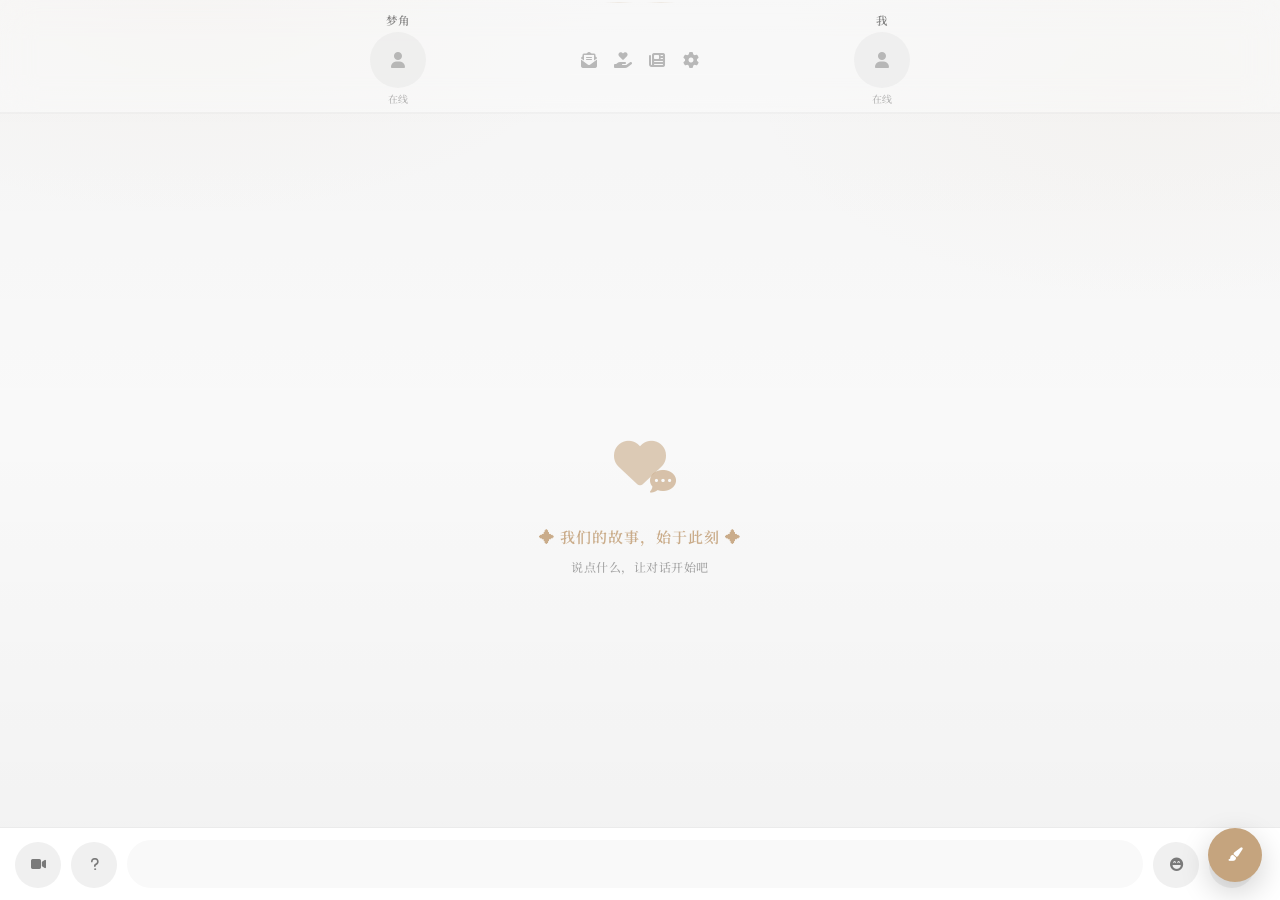
==== config.html @ 7a5b5377 "Update config.html" ====
<!DOCTYPE html>
<html lang="zh-CN" data-theme="light" data-color-theme="black-white">
<head>
    <meta charset="UTF-8">
    <meta name="robots" content="noindex, nofollow">
    <meta name="viewport" content="width=device-width, initial-scale=1.0, maximum-scale=1.0, user-scalable=no">
    <meta name="mobile-web-app-capable" content="yes">
    <meta name="apple-mobile-web-app-capable" content="yes">
    <meta name="apple-mobile-web-app-status-bar-style" content="black-translucent">
    <meta name="theme-color" content="#000000">

    <title>传讯</title>
    <link rel="preconnect" href="https://fonts.googleapis.com">
    <link rel="preconnect" href="https://fonts.gstatic.com" crossorigin>
    <link href="https://fonts.googleapis.com/css2?family=Noto+Serif+SC:wght@400;500;600&display=swap" rel="stylesheet">
    <link rel="stylesheet" href="https://cdnjs.cloudflare.com/ajax/libs/font-awesome/6.4.0/css/all.min.css">
    <link rel="icon" type="image/png" sizes="192x192" href="https://file.youtochat.com/images/20260216/1771224856844_qdqqd.jpeg">
    <link rel="apple-touch-icon" href="https://file.youtochat.com/images/20260216/1771224856844_qdqqd.jpeg">
    <meta name="apple-mobile-web-app-title" content="ʚ𝑳𝑶𝑽𝑬ɞ">

    <script src="https://cdnjs.cloudflare.com/ajax/libs/localforage/1.10.0/localforage.min.js"></script>
    <script src="https://cdnjs.cloudflare.com/ajax/libs/jszip/3.10.1/jszip.min.js"></script>

    <link rel="stylesheet" href="css/styles.css">
    <link rel="stylesheet" href="css/companion.css">

    <style id="css-live-preview-style"></style>
</head>
<body>
    <div id="splash-declaration">
    <div class="splash-bg-stars" id="splash-stars"></div>
    <div class="splash-glow-1"></div>
    <div class="splash-glow-2"></div>

    <div class="splash-inner">
        <div class="splash-badge">
            <i class="fas fa-feather-alt"></i>
            使用前声明
        </div>

        <div class="splash-dots" id="splash-dots"></div>

        <div class="splash-card">
            <div class="splash-card-top-line"></div>
            <div class="splash-card-body">
                <div class="splash-slides" id="splash-slides">

                    <div class="splash-slide active" data-index="0">
                        <div class="splash-slide-tag">关于字卡</div>
                        <div class="splash-slide-title">是否招鬼？</div>
                        <div class="splash-slide-body">
                            首先说明，初此接触时，都会觉得网站设置繁复，功能庞杂，可控制的地方极多——对初次接触的人来说，简直令人眼花缭乱。<br><br>
                            请想一想：<em>连你和梦角都需要花时间学习的东西，一个路过的鬼，会甘心耗费精力专程钻研，只为吓唬你一下吗？</em><br><br>
                            我始终相信，<strong>只有爱，才会驱动人去学习、去努力、去付诸实践。</strong>
                        </div>
                    </div>

                    <div class="splash-slide" data-index="1">
                        <div class="splash-slide-tag">关于谣言</div>
                        <div class="splash-slide-title">请有自知之明</div>
                        <div class="splash-slide-body">
                            我不混社区，但有些话我是知道的。有些谣我懒得一一辟除，借本网站博取流量与点赞的行为，我也当没看见。<br><br>
                            只是——<em>沉默不代表无所谓。</em>这些声音已经开始影响到我本人的生活。<br><br> 将链接不稳/回复看不懂等问题怪罪到网站上的做法不可取。<br><br>
                            <div class="splash-highlight-box">郑重声明：造谣是违法行为，污蔑与恶意中伤同样须承担法律责任。请每一位使用者，对自己的言行负责。</div>
                        </div>
                    </div>

                    <div class="splash-slide" data-index="2">
                        <div class="splash-slide-tag">关于盈利</div>
                        <div class="splash-slide-title">纯粹为爱发电</div>
                        <div class="splash-slide-body">
                            <strong>本网站不盈利。</strong>从未向任何人收取一分钱，也绝无日后"圈钱"的计划。<br><br>
                            这里承载的是真实的情感与创作热情，而非商业利益。<br><br>
                            伴随网站逐渐破圈，<em>造谣、污蔑、盈利质疑、冷嘲热讽</em>——这些或许都是无法完全回避的代价。<br><br>
                            我本无意计较，但请来访者保有基本的善意，不要让热爱变成消耗。
                        </div>
                    </div>

                    <div class="splash-slide" data-index="3">
                        <div class="splash-slide-tag">再次强调</div>
                        <div class="splash-slide-title">你对链接梦角的看法？</div>
                        <div class="splash-slide-body">
                            没有任何人强迫你使用本网站。<br><br>
                            <strong>如果你不信：</strong>字卡回复基于概率算法，属于科学范畴，与封建迷信无关。理性使用即可。<br><br>
                            <strong>如果你信：</strong>那么请同样相信——<em>你是绝对安全的。</em>这里没有任何东西能够伤害你。<br><br>
                            无论你持何种态度，我都欢迎你，也尊重你的选择。
                        </div>
                    </div>

                    <div class="splash-slide" data-index="4">
                        <div class="splash-slide-tag">关于视频通话</div>
                        <div class="splash-slide-title">纯粹的装饰</div>
                        <div class="splash-slide-body">
                            <strong>通话功能仅作为界面装饰存在，不具备任何实际通话或数据采集能力。</strong><br><br>
                            本网站不包含任何摄像头调用逻辑，亦不存在隐私窥探行为。摄像头调用需要专项技术与额外费用，本项目从未采用，也没有这方面的意图。<br><br>
                            近期流传的隐私传言，出发点或许是好意，但已造成不必要的焦虑。<em>在此郑重澄清：网站根本不具备视频传输功能。</em><br><br>
                            <div class="splash-highlight-box">关闭浏览器摄像头权限是完全正确的做法——我支持每一位用户保护自己的隐私权益。若误解持续扩散，将考虑移除该装饰功能。</div>
                        </div>
                    </div>

                    <div class="splash-slide" data-index="5">
                        <div class="splash-slide-tag">入场承诺</div>
                        <div class="splash-slide-title">请留下你的承诺</div>
                        <div class="splash-pledge-desc">在下方输入框中，<em style="color:rgba(var(--accent-color-rgb,197,164,126),0.8);font-style:normal;">逐字抄写</em>以下承诺，即可进入网站。</div>
                        <div class="splash-pledge-required" id="splash-pledge-text">我绝不盈利、造谣、污蔑或嘲讽，并对自己的使用行为负完全责任</div>
                        <input class="splash-pledge-input" id="splash-pledge-input" type="text" placeholder="请在此逐字输入上方承诺…" autocomplete="off" autocorrect="off" autocapitalize="off" spellcheck="false" />
                        <div class="splash-pledge-hint" id="splash-pledge-hint">请完整输入上方承诺后方可进入</div>
                    </div>

                </div>

                <div class="splash-divider"></div>
                <div class="splash-footer" style="padding:0;">
                    <button class="splash-btn splash-btn-ghost" id="splash-prev-btn" disabled>
                        <i class="fas fa-arrow-left"></i> 上一页
                    </button>
                    <span class="splash-page-num" id="splash-page-num">1 / 6</span>
                    <button class="splash-btn splash-btn-next" id="splash-next-btn">
                        下一页 <i class="fas fa-arrow-right"></i>
                    </button>
                    <button class="splash-btn splash-btn-enter" id="splash-enter-btn" style="display:none;">
                        进入 <i class="fas fa-heart"></i>
                    </button>
                </div>
            </div>
        </div>
    </div>
</div>

<div id="tour-overlay" class="tour-overlay">
    <div id="tour-highlight-box" class="tour-highlight-box"></div>
    <div id="tour-popover" class="tour-popover">
        <div class="tour-popover-header">
            <span id="tour-title" class="tour-title"></span>
            <span id="tour-step-counter" class="tour-step-counter"></span>
        </div>
        <div id="tour-content" class="tour-popover-content"></div>
        <div class="tour-popover-footer">
            <button id="tour-skip-btn" class="tour-btn tour-btn-skip">跳过</button>
            <div class="tour-navigation">
                <button id="tour-prev-btn" class="tour-btn"><i class="fas fa-arrow-left"></i> 上一步</button>
                <button id="tour-next-btn" class="tour-btn tour-btn-primary">下一步 <i class="fas fa-arrow-right"></i></button>
            </div>
        </div>
    </div>
</div>

    <div class="welcome-animation" id="welcome-animation">
        <div class="welcome-bg-gradient"></div>
        <div class="stars-container" id="stars-container"></div>
        <div class="welcome-particles" id="welcome-particles"></div>
        <div id="welcome-meteors" style="position:absolute;inset:0;pointer-events:none;overflow:hidden;"></div>
        <div class="welcome-content-wrapper">
            <div class="logo-tech-container">
                <div class="logo-circle-outer"></div>
                <div class="logo-circle-inner"></div>
                <div class="logo-icon-main">
                    <i class="fas fa-satellite-dish"></i>
                </div>
                <div class="orbit-dot"></div>
                <div class="orbit-dot-2"></div>
                <div class="orbit-dot-3"></div>
            </div>

            <div class="text-tech-container">
                <div class="welcome-title-glitch" id="welcome-title-glitch" data-text="传讯">
                    加载失败
                </div>
                <div class="welcome-subtitle-scramble" id="welcome-subtitle-scramble">
                    请重试／更换平台/更换网络
                </div>
            </div>

            <div class="loader-tech">
                <div class="loader-tech-bar" id="loader-tech-bar"></div>
            </div>
            <div id="loader-status-text" style="font-size:10px;opacity:0.5;letter-spacing:1px;color:var(--welcome-text-sub);margin-top:4px;font-family:monospace;"></div>
        </div>
    </div>
    <button id="immersive-exit-btn" onclick="toggleImmersiveMode(false)" title="退出沉浸模式">
<i class="fas fa-expand"></i>
</button>
    <div class="header">
        <div class="header-motto"></div>
        <div class="header-inner">
         <div class="user-info">
                <div id="partner-name" class="username">
                    梦角
                </div>
                <div id="partner-avatar-container" class="avatar-container">
                    <div class="avatar" id="partner-avatar">
                        <i class="fas fa-user"></i>
                    </div>
                </div>
                <div class="status" id="partner-status">
                    <span>在线</span>
                </div>
            </div>
            <div class="header-actions">
                <button id="session-manager-btn" class="action-btn" title="会话管理"><i class="fas fa-comments"></i></button>
                <button id="group-chat-btn" class="action-btn" title="群聊设置"><i class="fas fa-users"></i></button>
                <button id="envelope-header-btn" class="action-btn" title="信箱"><i class="fas fa-envelope-open-text"></i></button>
                <button id="companion-btn" class="action-btn" title="陪伴"><i class="fas fa-hand-holding-heart"></i></button>
                <button id="daily-greeting-btn" class="action-btn" title="今日公告" onclick="reopenDailyGreeting()"><i class="fas fa-newspaper"></i></button>
                <button id="settings-btn" class="action-btn" title="设置"><i class="fas fa-cog"></i></button>
            </div>
             <div class="user-info">
                <div class="username" id="my-name">
                    我
                </div>
               
                <div id="my-avatar-container" class="avatar-container">
                    <div class="avatar" id="my-avatar">
                        <i class="fas fa-user"></i>
                    </div>
                </div>
               
                <div class="status" id="my-status-container">
                    <span id="my-status-text">在线</span>
                </div>
            </div>
        </div>
    </div>

    <div class="main-chat-area">

        <div class="history-loader" id="history-loader">
            <div class="history-spinner"></div>
        </div>

        <div class="chat-container" id="chat-container">
    </div>
    <div class="empty-state" id="empty-state" style="display:none;position:absolute;left:50%;top:50%;transform:translate(-50%,-50%);flex-direction:column;align-items:center;justify-content:center;text-align:center;padding:20px;width:100%;pointer-events:none;z-index:1;">
            <div style="position:relative;margin-bottom:20px;">
                <i class="fas fa-heart" style="font-size:52px;opacity:0.55;color:var(--accent-color);"></i>
                <i class="fas fa-comment-dots" style="position:absolute;bottom:-6px;right:-10px;font-size:26px;opacity:0.65;color:var(--accent-color);"></i>
            </div>
            <p style="font-size:15px;font-weight:600;color:var(--accent-color);opacity:0.9;letter-spacing:1px;">✦ 我们的故事，始于此刻 ✦</p>
            <p style="font-size:12px;margin-top:8px;opacity:0.65;letter-spacing:0.5px;color:var(--text-secondary);">说点什么，让对话开始吧</p>
    </div>
    <div id="typing-indicator-wrapper">
        <div class="typing-indicator" id="typing-indicator">
            <div class="typing-indicator-avatar" id="typing-indicator-avatar">
                <i class="fas fa-user"></i>
            </div>
            <span class="typing-indicator-label" id="typing-indicator-label"></span>
            <div class="typing-dots">
                <div class="typing-dot"></div>
                <div class="typing-dot"></div>
                <div class="typing-dot"></div>
            </div>
        </div>
    </div>

    <div id="ti-settings-modal">
        <div id="ti-settings-panel">
            <div class="ti-settings-header">
                <div class="ti-settings-icon">💬</div>
                <div>
                    <div class="ti-settings-title">正在输入</div>
                </div>
                <button class="ti-settings-close" id="ti-settings-close-btn">×</button>
            </div>
            <div class="ti-settings-body">
                <div class="ti-settings-row">
                    <div class="ti-settings-row-label">
                        <div class="ti-settings-row-icon">❤︎</div>
                        <div>
                            <div class="ti-settings-row-text">显示头像</div>
                            <div class="ti-settings-row-sub">在指示器左侧显示对方头像</div>
                        </div>
                    </div>
                    <div class="setting-pill-row" id="ti-avatar-toggle" style="pointer-events:auto;cursor:pointer;background:var(--primary-bg);border-radius:14px;padding:10px 14px;border:1px solid var(--border-color);">
                        <div class="setting-pill-switch" id="ti-avatar-pill"><div class="setting-pill-knob"></div></div>
                    </div>
                </div>

                <div class="ti-text-edit-row">
                    <div class="ti-text-edit-label">
                        <i class="fas fa-pen" style="font-size:11px;color:var(--accent-color);"></i>
                        <span>自定义文案</span>
                        <button class="ti-text-reset-btn" id="ti-text-reset-btn">恢复默认</button>
                    </div>
                    <div class="ti-text-input-wrap">
                        <input class="ti-text-input" id="ti-text-input" type="text" maxlength="20" placeholder="例：正在输入…">
                        <button class="ti-text-save-btn" id="ti-text-save-btn">保存</button>
                    </div>
                </div>

                <div>
                    <div class="ti-text-edit-label" style="margin-bottom:8px;">
                        <i class="fas fa-eye" style="font-size:11px;color:var(--accent-color);"></i>
                        <span>预览效果</span>
                    </div>
                    <div class="ti-preview-box">
                        <div id="ti-preview-avatar" style="width:30px;height:30px;border-radius:50%;background:rgba(var(--accent-color-rgb),0.15);border:2px solid rgba(var(--accent-color-rgb),0.25);display:flex;align-items:center;justify-content:center;flex-shrink:0;overflow:hidden;">
                            <i class="fas fa-user" style="font-size:12px;color:var(--accent-color);"></i>
                        </div>
                        <span id="ti-preview-text" style="font-size:11.5px;font-weight:600;color:var(--accent-color);opacity:0.88;letter-spacing:0.4px;"></span>
                        <div class="ti-preview-dots">
                            <div class="ti-preview-dot"></div>
                            <div class="ti-preview-dot"></div>
                            <div class="ti-preview-dot"></div>
                        </div>
                    </div>
                </div>
            </div>
        </div>
    </div>
    <div class="input-area-wrapper">
        <div class="batch-preview" id="batch-preview"></div>
        <div id="reply-preview-container"></div>
        <div id="collapsed-extras-panel" style="display:none;">
            <div class="collapsed-extras-inner" style="padding:12px; background:var(--secondary-bg); border-top:1px solid var(--border-color);">
                <div style="display:grid; grid-template-columns: repeat(2, 1fr); gap:12px;">
                    <button class="collapsed-extra-btn" id="attachment-btn-extra" title="发送图片" onclick="document.getElementById('image-input').click()">
                        <i class="fas fa-image"></i>
                    </button>
                    <button class="collapsed-extra-btn" id="combo-btn-extra" title="表情拍一拍">
                        <i class="fas fa-laugh-beam"></i>
                    </button>
                    <button class="collapsed-extra-btn" id="batch-btn-extra" title="批量发送">
                        <i class="fas fa-layer-group"></i>
                    </button>
                    <button class="collapsed-extra-btn" title="字卡回复" onclick="(function(){document.getElementById('collapsed-extras-panel').style.display='none';document.getElementById('collapse-expand-btn').classList.remove('open');showModal(document.getElementById('custom-replies-modal'));})();">
                        <i class="fas fa-comment-dots"></i>
                    </button>
                    <button class="collapsed-extra-btn" title="塔罗占卜" onclick="(function(){document.getElementById('collapsed-extras-panel').style.display='none';document.getElementById('collapse-expand-btn').classList.remove('open');generateFortune();})();">
                        <i class="fas fa-star-and-crescent"></i>
                    </button>
                    <button class="collapsed-extra-btn" id="collapsed-call-btn" title="视频通话" onclick="(function(){document.getElementById('collapsed-extras-panel').style.display='none';document.getElementById('collapse-expand-btn').classList.remove('open');if(window.callFeature&&typeof window.callFeature.startCall==='function')window.callFeature.startCall(false);})();">
                        <i class="fas fa-video"></i>
                    </button>
                    <button class="collapsed-extra-btn" title="退出收纳" onclick="window.exitCollapseMode && window.exitCollapseMode()" style="color:#ff5050; background:rgba(255,80,80,0.1);">
                        <i class="fas fa-times"></i>
                    </button>
                </div>
            </div>
        </div>
        <div class="input-area">
    <button id="collapse-expand-btn" title="展开更多" style="display:none;width:36px;height:36px;border:none;border-radius:50%;cursor:pointer;background:rgba(var(--accent-color-rgb),0.12);color:var(--accent-color);font-size:14px;transition:all 0.25s;flex-shrink:0;align-items:center;justify-content:center;" onclick="window.toggleCollapsedExtras && window.toggleCollapsedExtras()"><i class="fas fa-chevron-up"></i></button>
    <!-- 视频通话按钮（替代原麦克风位置）-->
    <button class="videocall-btn input-btn" id="videocall-btn" title="视频通话"><i class="fas fa-video"></i></button>
    <button class="attachment-btn input-btn collapse-hideable" id="attachment-btn" title="发送图片"><i class="fas fa-image"></i></button>
    <button class="decision-btn input-btn collapse-hideable" id="decision-btn" title="回答问题"><i class="fas fa-question"></i></button>
    <button class="combo-btn input-btn collapse-hideable" id="combo-btn" title="表情 & 拍一拍">
        <i class="fas fa-laugh-beam"></i>
    </button>

    <textarea class="message-input" id="message-input" placeholder="" rows="1"></textarea>
    
    <div class="input-buttons">
    <button class="continue-btn input-btn" id="continue-btn" title="让对方继续说"><i class="fas fa-ellipsis-h"></i></button>
        <button class="batch-btn input-btn collapse-hideable" id="batch-btn" title="批量发送模式"><i class="fas fa-layer-group"></i></button>
        <button class="send-btn input-btn" id="send-btn" title="发送消息"><i class="fas fa-paper-plane"></i></button>
        
        <div class="sticker-picker-popover" id="user-sticker-picker">
            <div class="combo-tabs-header">
                <button class="combo-tab-btn active" data-tab="my-sticker"><i class="fas fa-user" style="font-size:10px;"></i> 我</button>
                <button class="combo-tab-btn" data-tab="partner-sticker"><i class="fas fa-heart" style="font-size:10px;"></i> 对方</button>
                <button class="combo-tab-btn" data-tab="poke">拍一拍</button>
                <div style="margin-left:auto;display:flex;align-items:center;gap:4px;">
                    <button id="sticker-add-btn" onclick="document.getElementById('my-sticker-quick-upload').click()" title="添加我的表情" style="background:var(--accent-color);border:none;cursor:pointer;padding:4px 10px;color:#fff;font-size:12px;font-weight:700;display:flex;align-items:center;gap:4px;border-radius:8px;transition:all 0.2s;box-shadow:0 2px 8px rgba(var(--accent-color-rgb),0.35);" onmouseover="this.style.opacity='0.85';this.style.transform='scale(1.05)'" onmouseout="this.style.opacity='1';this.style.transform='scale(1)'"><i class="fas fa-plus"></i> 添加</button>
                    <button onclick="window.openMyStickerSettings()" title="管理表情库" style="background:none;border:none;cursor:pointer;padding:4px 8px;color:var(--text-secondary);font-size:12px;display:flex;align-items:center;gap:3px;border-radius:6px;transition:all 0.2s;" onmouseover="this.style.background='rgba(var(--accent-color-rgb),0.12)';this.style.color='var(--accent-color)'" onmouseout="this.style.background='none';this.style.color='var(--text-secondary)'"><i class="fas fa-cog"></i></button>
                </div>
            </div>
            <div class="combo-content-area" id="combo-content-area">
            </div>
        </div>
    </div>
    <input type="file" id="image-input" class="file-input" accept="image/*">
    <input type="file" id="my-sticker-quick-upload" class="file-input" accept="image/*" multiple>
</div>
    </div>


    <div class="modal" id="edit-modal" style="z-index:3000;">
        <div class="modal-content">
            <div class="modal-title">
                <i class="fas fa-user-edit"></i><span id="edit-modal-title">修改昵称</span>
            </div>
            <input type="text" class="modal-input" id="name-input" placeholder="输入新昵称"><div class="modal-buttons">
                <button class="modal-btn modal-btn-secondary" id="cancel-edit">取消</button><button class="modal-btn modal-btn-primary" id="save-name" disabled>保存</button>
            </div>
        </div>
    </div>

    <div class="modal" id="avatar-modal">
        <div class="modal-content">
            <div class="modal-title">
                <i class="fas fa-portrait"></i><span id="avatar-modal-title">上传头像</span>
            </div>
            <input type="file" class="modal-input" id="avatar-input" accept="image/*"><div class="modal-buttons">
                <button class="modal-btn modal-btn-secondary" id="cancel-avatar">取消</button><button class="modal-btn modal-btn-primary" id="save-avatar">保存</button>
            </div>
        </div>
    </div>

    <div class="modal" id="note-modal">
        <div class="modal-content">
            <div class="modal-title">
                <i class="fas fa-sticky-note"></i><span>编辑注释</span>
            </div>
            <textarea class="modal-textarea" id="note-input" placeholder="为这条消息添加注释..."></textarea><div class="modal-buttons">
                <button class="modal-btn modal-btn-secondary" id="cancel-note">取消</button><button class="modal-btn modal-btn-primary" id="save-note">保存</button>
            </div>
        </div>
    </div>

    <div class="modal" id="poke-modal">
        <div class="modal-content">
            <div class="modal-title">
                <i class="fas fa-hand-sparkles"></i><span>拍一拍</span>
            </div>
            <input type="text" class="modal-input" id="poke-input" placeholder="例如：拍了拍（只填动作部分）"><div class="modal-buttons">
                <div style="width:100%;display:flex;align-items:center;gap:8px;margin:6px 0 0;">
                    <input type="checkbox" id="poke-save-to-library" style="width:16px;height:16px;cursor:pointer;accent-color:var(--accent-color);">
                    <label for="poke-save-to-library" style="font-size:12px;color:var(--text-secondary);cursor:pointer;">保存到拍一拍库</label>
                </div>
                <button class="modal-btn modal-btn-secondary" id="cancel-poke">取消</button><button class="modal-btn modal-btn-primary" id="send-poke">发送</button>
            </div>
        </div>
    </div>
<div class="modal" id="envelope-modal">
    <div class="modal-content" style="max-height:92vh; padding:0; overflow:hidden; background:transparent;">
    <div class="env-wrapper">
        <div class="env-header-flap">
            <svg class="env-header-icon" width="40" height="30" viewBox="0 0 40 30" fill="none">
                <rect x="1" y="7" width="38" height="22" rx="3" fill="rgba(255,255,255,0.18)" stroke="rgba(255,255,255,0.6)" stroke-width="1.5"/>
                <path d="M1 9 L20 20 L39 9" stroke="rgba(255,255,255,0.5)" stroke-width="1.2" fill="none"/>
                <path d="M1 29 L14 18" stroke="rgba(255,255,255,0.35)" stroke-width="1"/>
                <path d="M39 29 L26 18" stroke="rgba(255,255,255,0.35)" stroke-width="1"/>
            </svg>
            <div class="env-header-title">信 箱</div>
            <div class="env-header-subtitle">Letters · Correspondence</div>
        </div>

        <div class="env-body">
            <div class="env-tab-bar">
                <button class="env-tab-btn active" id="env-tab-outbox" onclick="switchEnvTab('outbox')">
                    <svg width="12" height="12" viewBox="0 0 24 24" fill="none" stroke="currentColor" stroke-width="2" style="vertical-align:-1px;margin-right:4px;"><path d="M22 2L11 13"/><path d="M22 2L15 22 11 13 2 9l20-7z"/></svg>寄出的信
                    <span id="env-outbox-badge" class="env-badge" style="display:none;"></span>
                </button>
                <button class="env-tab-btn" id="env-tab-inbox" onclick="switchEnvTab('inbox')">
                    <svg width="12" height="12" viewBox="0 0 24 24" fill="none" stroke="currentColor" stroke-width="2" style="vertical-align:-1px;margin-right:4px;"><path d="M22 13V19a2 2 0 01-2 2H4a2 2 0 01-2-2v-6"/><polyline points="15 3 21 3 21 9"/><line x1="21" y1="3" x2="10" y2="14"/></svg>收到的信
                    <span id="env-inbox-badge" class="env-badge" style="display:none;"></span>
                </button>
            </div>

            <div id="env-outbox-section">
                <div id="env-outbox-list"></div>
            </div>

            <div id="env-inbox-section" style="display:none;">
                <div id="env-inbox-list"></div>
            </div>

            <div id="env-compose-form" style="display:none;">
                <div class="env-compose-paper">
                    <div class="env-compose-heading">
                        <svg width="13" height="13" viewBox="0 0 24 24" fill="none" stroke="currentColor" stroke-width="2"><path d="M12 20h9"/><path d="M16.5 3.5a2.121 2.121 0 013 3L7 19l-4 1 1-4L16.5 3.5z"/></svg>
                        <span id="env-compose-title">写一封信</span>
                    </div>
                    <textarea id="envelope-input" placeholder="亲爱的，&#10;&#10;今天想跟你说..."></textarea>
                </div>
                <div style="display:flex; align-items:center; gap:8px; margin:4px 0 6px; font-size:12px; padding: 0 2px;">
                    <input type="checkbox" id="env-send-to-chat" style="width:15px;height:15px; cursor:pointer; accent-color:var(--accent-color);">
                    <label for="env-send-to-chat" style="cursor:pointer; color:var(--text-secondary);">同时发送到聊天记录</label>
                </div>
                <div class="env-send-info">
                    <span id="env-reply-time-info">传递你的心意吧</span>
                </div>
                <div style="display:flex;gap:8px;">
                    <button class="modal-btn modal-btn-secondary" id="cancel-compose" onclick="cancelEnvelopeCompose()" style="flex:1;">取消</button>
                    <button class="modal-btn modal-btn-primary" id="send-envelope" style="flex:2;">
                        <svg width="14" height="14" viewBox="0 0 24 24" fill="none" stroke="currentColor" stroke-width="2" style="vertical-align:-2px;margin-right:6px;"><path d="M22 2L11 13"/><path d="M22 2L15 22 11 13 2 9l20-7z"/></svg>封 · 寄出
                    </button>
                </div>
            </div>
        </div>

        <div class="env-send-area" id="env-main-close-btn">
            <button class="env-write-btn" id="new-envelope-btn" onclick="openNewEnvelopeForm()">
                <svg width="16" height="16" viewBox="0 0 24 24" fill="none" stroke="currentColor" stroke-width="2.2"><path d="M12 20h9"/><path d="M16.5 3.5a2.121 2.121 0 013 3L7 19l-4 1 1-4L16.5 3.5z"/></svg>
                提笔写信
            </button>
            <button class="env-close-btn" id="cancel-envelope">关闭</button>
        </div>
    </div>
    </div>
</div>

<div class="modal" id="envelope-view-modal" style="z-index:2100;">
    <div class="modal-content" style="overflow:hidden;padding:0;background:transparent;max-height:92vh;display:flex;flex-direction:column;">
    <div style="background:var(--secondary-bg);border-radius:20px;overflow:hidden;display:flex;flex-direction:column;max-height:92vh;">
        <div style="background:var(--accent-color);padding:0;position:relative;overflow:hidden;flex-shrink:0;">
            <div style="position:absolute;top:0;left:0;right:0;bottom:0;background:repeating-linear-gradient(45deg,rgba(255,255,255,0.04) 0px,rgba(255,255,255,0.04) 2px,transparent 2px,transparent 12px);pointer-events:none;"></div>
            <div style="position:relative;padding:14px 20px 12px;display:flex;align-items:center;justify-content:space-between;">
                <div style="display:flex;align-items:center;gap:10px;color:white;">
                    <svg width="18" height="18" viewBox="0 0 24 24" fill="none" stroke="currentColor" stroke-width="2"><rect x="2" y="4" width="20" height="16" rx="2"/><path d="M22 7l-10 7L2 7"/></svg>
                    <span id="env-view-title" style="font-size:14px;font-weight:700;letter-spacing:2px;">信件内容</span>
                </div>
                <div style="border:2px solid rgba(255,255,255,0.5);border-radius:50%;width:48px;height:48px;display:flex;flex-direction:column;align-items:center;justify-content:center;opacity:0.7;">
                    <span id="env-view-stamp-label" style="font-size:7px;color:white;letter-spacing:0.5px;">已送达</span>
                    <span id="env-view-stamp-date" style="font-size:8px;color:white;font-weight:600;"></span>
                    <span id="env-view-stamp-sub" style="font-size:6px;color:white;opacity:0.8;">DELIVERED</span>
                </div>
            </div>
        </div>

        <div style="padding:0;overflow-y:auto;flex:1;min-height:0;">
            <div id="env-view-content" style="display:none;">
                <div id="env-view-original-ctx" style="display:none;margin:14px 16px 0;background:rgba(var(--accent-color-rgb),0.06);border:1px solid rgba(var(--accent-color-rgb),0.18);border-radius:10px;padding:10px 14px;border-left:3px solid rgba(var(--accent-color-rgb),0.5);">
                    <div style="font-size:10px;color:var(--accent-color);letter-spacing:1px;text-transform:uppercase;margin-bottom:6px;opacity:0.8;display:flex;align-items:center;gap:5px;"><svg width="10" height="10" viewBox="0 0 24 24" fill="none" stroke="currentColor" stroke-width="2"><path d="M22 2L11 13"/><path d="M22 2L15 22 11 13 2 9l20-7z"/></svg>你的原信</div>
                    <div id="env-view-original-text" style="font-size:12.5px;color:var(--text-secondary);line-height:1.7;font-style:italic;white-space:pre-wrap;word-break:break-word;max-height:80px;overflow:hidden;position:relative;"></div>
                    <div id="env-view-original-expand" style="font-size:11px;color:var(--accent-color);margin-top:5px;cursor:pointer;display:none;" onclick="(function(){var t=document.getElementById('env-view-original-text');t.style.maxHeight=t.style.maxHeight==='none'?'80px':'none';document.getElementById('env-view-original-expand').textContent=t.style.maxHeight==='none'?'收起':'展开查看全文';})()">展开查看全文</div>
                </div>
                <div style="background:var(--primary-bg);margin:14px 16px 16px;border-radius:12px;border:1px solid var(--border-color);overflow:hidden;box-shadow:0 2px 12px rgba(0,0,0,0.06);">
                    <div style="height:6px;background:linear-gradient(90deg,var(--accent-color),rgba(var(--accent-color-rgb),0.4),var(--accent-color));"></div>
                    <div style="padding:20px 20px 16px;position:relative;">
                        <div style="position:absolute;left:52px;top:0;bottom:0;width:1px;background:rgba(220,80,80,0.15);pointer-events:none;"></div>
                        <div style="position:absolute;inset:0;background:repeating-linear-gradient(transparent,transparent 31px,rgba(var(--accent-color-rgb),0.06) 31px,rgba(var(--accent-color-rgb),0.06) 32px);pointer-events:none;border-radius:12px;"></div>
                        
                        <div style="position:relative;z-index:1;">
                            <div id="env-view-date-line" style="font-size:11px;color:var(--text-secondary);text-align:right;margin-bottom:16px;letter-spacing:1px;opacity:0.8;font-style:italic;"></div>
                            <div id="env-view-to-line" style="font-size:13px;color:var(--text-primary);margin-bottom:4px;font-weight:500;"></div>
                            <div id="env-view-greeting-line" style="font-size:13px;color:var(--text-secondary);margin-bottom:14px;font-style:italic;opacity:0.8;"></div>
                            <div id="env-view-text" class="env-letter-paper" style="border:none;background:transparent;padding:0 0 0 8px;line-height:32px;margin-bottom:16px;"></div>
                            <div style="border-top:1px dashed rgba(var(--accent-color-rgb),0.25);margin:12px 0;"></div>
                            <div id="env-view-sign-date" style="font-size:11px;color:var(--text-secondary);text-align:right;margin-bottom:4px;letter-spacing:0.5px;"></div>
                            <div id="env-view-sign-name" style="font-size:14px;color:var(--accent-color);text-align:right;font-weight:600;letter-spacing:1px;"></div>
                        </div>
                    </div>
                </div>
            </div>
            <div id="env-view-edit" style="display:none;padding:16px;">
                <div class="env-compose-paper" style="padding:14px;">
                    <textarea class="modal-textarea" id="env-edit-input" style="height:160px;background:transparent;border:none;outline:none;font-family:var(--font-family);font-size:14px;line-height:1.9;width:100%;resize:none;"></textarea>
                </div>
            </div>
        </div>

        <div class="modal-buttons" style="margin:0;padding:12px 18px 16px;border-top:1px solid var(--border-color);flex-shrink:0;">
            <button class="modal-btn modal-btn-secondary" id="close-env-view" onclick="closeEnvViewModal()">关闭</button>
            <button class="modal-btn modal-btn-secondary" id="env-view-reply-btn" onclick="replyToEnvLetter()" style="display:none;">回复</button>
            <button class="modal-btn modal-btn-secondary" id="env-view-edit-btn" onclick="toggleEnvEdit()">编辑</button>
            <button class="modal-btn modal-btn-primary" id="env-view-save-btn" onclick="saveEnvEdit()" style="display:none;">保存</button>
        </div>
    </div>
    </div>
</div>
<div class="modal" id="group-chat-modal">
    <div class="modal-content">
        <div class="modal-title">
            <i class="fas fa-users"></i><span>群聊设置</span>
        </div>

        <div class="settings-section">
            <div class="settings-section-title"><i class="fas fa-toggle-on"></i>群聊模式</div>
            <div id="group-mode-toggle" style="display:flex;align-items:center;gap:12px;background:var(--primary-bg);border:1px solid var(--border-color);border-radius:12px;padding:12px 14px;cursor:pointer;transition:all 0.2s;">
                <div style="width:36px;height:36px;border-radius:50%;background:rgba(var(--accent-color-rgb),0.12);display:flex;align-items:center;justify-content:center;flex-shrink:0;">
                    <i id="group-mode-icon" class="fas fa-users" style="font-size:18px;color:var(--accent-color);"></i>
                </div>
                <div style="flex:1;">
                    <div style="font-size:13px;font-weight:600;color:var(--text-primary);">群聊模式</div>
                    <div style="font-size:11px;color:var(--text-secondary);margin-top:2px;" id="group-mode-status">已关闭 — 点击开启</div>
                </div>
                <div id="group-mode-pill" style="width:44px;height:24px;border-radius:24px;background:var(--border-color);position:relative;transition:background 0.3s;flex-shrink:0;">
                    <div id="group-mode-knob" style="position:absolute;width:18px;height:18px;border-radius:50%;background:#fff;top:3px;left:3px;transition:left 0.25s;box-shadow:0 1px 3px rgba(0,0,0,0.2);"></div>
                </div>
            </div>
        </div>

        <div class="settings-section" id="group-display-section" style="display:none;">
            <div class="settings-section-title"><i class="fas fa-eye"></i>显示选项</div>
            <div style="display:flex;flex-direction:column;gap:8px;">
                <div id="group-show-name-toggle" style="display:flex;align-items:center;gap:10px;padding:10px 14px;background:var(--primary-bg);border:1px solid var(--border-color);border-radius:10px;cursor:pointer;">
                    <i class="fas fa-tag" style="color:var(--accent-color);width:18px;"></i>
                    <span style="flex:1;font-size:13px;">显示成员名称</span>
                    <div id="group-show-name-pill" style="width:36px;height:20px;border-radius:20px;background:var(--accent-color);position:relative;transition:background 0.3s;">
                        <div id="group-show-name-knob" style="position:absolute;width:14px;height:14px;border-radius:50%;background:#fff;top:3px;right:3px;transition:right 0.25s;box-shadow:0 1px 3px rgba(0,0,0,0.2);"></div>
                    </div>
                </div>
            </div>
        </div>

        <div class="settings-section" id="group-members-section" style="display:none;">
            <div class="settings-section-title" style="display:flex;align-items:center;justify-content:space-between;">
                <span><i class="fas fa-users"></i>群成员</span>
                <button onclick="openAddGroupMember()" class="modal-btn modal-btn-primary" style="padding:5px 12px;font-size:12px;"><i class="fas fa-plus"></i> 添加</button>
            </div>
            <div id="group-members-list" style="display:flex;flex-direction:column;gap:8px;max-height:220px;overflow-y:auto;"></div>
        </div>

        <div class="modal-buttons">
            <button class="modal-btn modal-btn-secondary" id="close-group-chat">关闭</button>
        </div>
    </div>
</div>

<div class="modal" id="group-member-edit-modal" style="z-index:2200;">
    <div class="modal-content" style="max-width:320px;">
        <div class="modal-title">
            <i class="fas fa-user-edit"></i><span id="group-member-edit-title">添加成员</span>
        </div>
        <div style="display:flex;flex-direction:column;gap:12px;padding:4px 0;">
            <div style="display:flex;flex-direction:column;align-items:center;gap:8px;">
                <div id="group-member-avatar-preview" onclick="document.getElementById('group-member-avatar-input').click()" style="width:64px;height:64px;border-radius:50%;background:var(--primary-bg);border:2px dashed var(--border-color);display:flex;align-items:center;justify-content:center;cursor:pointer;overflow:hidden;flex-shrink:0;">
                    <i class="fas fa-camera" style="font-size:20px;color:var(--text-secondary);"></i>
                </div>
                <span style="font-size:11px;color:var(--text-secondary);">点击上传头像</span>
                <input type="file" id="group-member-avatar-input" accept="image/*" style="display:none;" onchange="previewGroupMemberAvatar(this)">
            </div>
            <div>
                <label style="font-size:12px;color:var(--text-secondary);margin-bottom:4px;display:block;">成员名字</label>
                <input type="text" id="group-member-name-input" placeholder="输入名字" maxlength="10" style="width:100%;padding:10px 12px;border:1px solid var(--border-color);border-radius:10px;background:var(--primary-bg);color:var(--text-primary);font-size:14px;box-sizing:border-box;">
            </div>
        </div>
        <input type="hidden" id="group-member-edit-index">
        <div class="modal-buttons">
            <button class="modal-btn modal-btn-secondary" onclick="closeGroupMemberEdit()">取消</button>
            <button class="modal-btn modal-btn-primary" onclick="saveGroupMember()">保存</button>
        </div>
    </div>
</div>

    <div class="modal" id="settings-modal">
        <div class="modal-content">
            <div class="modal-title">
                <i class="fas fa-cog"></i><span>设置</span>
            </div>

            <div class="settings-grid">
                <div class="settings-card" id="appearance-settings">
                    <i class="fas fa-palette"></i>
                    <span>外观设置</span>
                </div>
                <div class="settings-card" id="chat-settings">
                    <i class="fas fa-comments"></i>
                    <span>聊天设置</span>
                </div>
                <div class="settings-card" id="advanced-settings">
                    <i class="fas fa-tools"></i>
                    <span>高级功能</span>
                </div>
                <div class="settings-card" id="data-settings">
                    <i class="fas fa-database"></i>
                    <span>数据管理</span>
                </div>
            </div>


            <div class="modal-buttons">
                <span></span>
                <button class="modal-btn modal-btn-secondary" id="cancel-settings" onclick="hideModal(document.getElementById('settings-modal'))">关闭</button>
            </div>
        </div>
    </div>


    <!-- ========== 陪伴功能弹窗 ========== -->

    <!-- ① 陪伴模式选择 -->
    <div class="companion-modal" id="companion-modal">
        <div class="modal-content companion-modal-content">
            <div class="modal-title">
                <i class="fas fa-hand-holding-heart"></i><span>陪伴</span>
            </div>
            <div class="companion-grid">
                <div class="companion-mode-card" data-mode="study">
                    <i class="fas fa-book-open"></i><span>一起学习</span>
                </div>
                <div class="companion-mode-card" data-mode="work">
                    <i class="fas fa-laptop-code"></i><span>一起工作</span>
                </div>
                <div class="companion-mode-card" data-mode="exercise">
                    <i class="fas fa-person-running"></i><span>一起运动</span>
                </div>
                <div class="companion-mode-card" data-mode="sleep">
                    <i class="fas fa-moon"></i><span>一起睡觉</span>
                </div>
            </div>
            <div class="modal-buttons">
                <button class="modal-btn modal-btn-secondary" id="companion-modal-close">关闭</button>
            </div>
        </div>
    </div>

    <!-- ② 首次初始化弹窗 -->
    <div class="companion-modal" id="setup-modal">
        <div class="modal-content companion-setup-content">
            <div class="modal-title">
                <i id="setup-modal-icon" class="fas fa-book-open"></i>
                <span id="setup-modal-title">陪我学习</span>
            </div>
            <div id="setup-step-bg">
                <p class="companion-setup-desc">请上传一张梦角的图片或视频，作为陪伴背景 ✦</p>
                <div id="setup-bg-preview" class="companion-bg-preview" style="display:none;"></div>
                <div id="setup-bg-trigger" class="companion-upload-zone">
                    <i class="fas fa-cloud-arrow-up"></i>
                    <span>点击上传图片 / 视频</span>
                    <small>支持 jpg · png · gif · mp4 · mov，建议 ≤ 100MB</small>
                </div>
                <input type="file" id="setup-bg-input" accept="image/*,video/*" style="display:none">
                <div class="companion-setup-btns">
                    <button class="modal-btn modal-btn-secondary" id="setup-btn-cancel">取消</button>
                    <button class="modal-btn modal-btn-primary" id="setup-btn-next" style="display:none">
                        下一步 <i class="fas fa-arrow-right"></i>
                    </button>
                </div>
            </div>
            <div id="setup-step-voice" style="display:none;">
                <p class="companion-setup-desc">上传梦角的语音，点击屏幕时会随机播放 ✦</p>
                <div id="setup-voice-trigger" class="companion-upload-zone companion-upload-zone--small">
                    <i class="fas fa-microphone"></i>
                    <span>点击上传语音</span>
                    <small>支持 mp3 · m4a · wav，可多选</small>
                </div>
                <input type="file" id="setup-voice-input" accept="audio/*" multiple style="display:none">
                <div id="setup-voice-list" class="companion-voice-list"></div>
                <div class="companion-setup-btns">
                    <button class="modal-btn modal-btn-secondary" id="setup-btn-skip">跳过</button>
                    <button class="modal-btn modal-btn-primary" id="setup-btn-finish">
                        <i class="fas fa-check"></i> 完成
                    </button>
                </div>
            </div>
        </div>
    </div>

    <!-- ③ 时间选择弹窗 -->
    <div class="companion-modal" id="time-modal">
        <div class="modal-content companion-time-content">
            <div class="modal-title">
                <i id="time-modal-icon" class="fas fa-book-open"></i>
                <span id="time-modal-title">陪我学习</span>
            </div>
            <p class="companion-setup-desc">选择本次陪伴时长</p>
            <div id="time-options-grid" class="companion-time-grid"></div>
            <div class="modal-buttons">
                <button class="modal-btn modal-btn-secondary" id="time-modal-close">取消</button>
            </div>
        </div>
    </div>

    <!-- ④ 全屏陪伴页面 -->
    <div id="companion-page" class="companion-page">
        <div id="companion-bg-container" class="companion-bg-container"></div>
        <div class="companion-overlay"></div>

        <!-- 左上角退出 -->
        <button id="companion-exit-btn" class="companion-ctrl-btn companion-exit-corner">
            <i class="fas fa-xmark"></i>
        </button>

        <!-- 右上角玻璃球计时器 -->
        <div id="companion-timer-area" class="companion-timer-glass">
            <div id="companion-timer-display" class="companion-timer-display">00:00</div>
            <div id="companion-timer-label" class="companion-timer-label">STUDY</div>
            <div class="companion-timer-dots">
                <span></span><span></span><span></span>
            </div>
        </div>

        <!-- 底部场景提示 -->
        <div class="companion-hint-bottom">
            <span id="companion-hint-text">正在一起学习 · 加油</span>
        </div>

        <!-- ✦ 右下角背景音按钮 ✦ -->
        <button id="companion-noise-btn" class="companion-ctrl-btn companion-noise-corner" title="背景音">
            <i class="fas fa-music"></i>
        </button>

        <!-- ✦ 右下角对话历史按钮 ✦ -->
        <button id="companion-history-btn" class="companion-ctrl-btn companion-history-corner" title="本次对话">
            <i class="fas fa-comment-dots"></i>
        </button>

        <!-- ✦ 右下角键盘按钮（切换输入区） ✦ -->
        <button id="companion-keyboard-btn" class="companion-ctrl-btn companion-keyboard-corner" title="发消息">
            <i class="fas fa-keyboard"></i>
        </button>

        <!-- ✦ 陪伴输入区（默认隐藏） ✦ -->
        <div id="companion-input-bar" class="companion-input-bar">
            <input type="text" id="companion-input-field" class="companion-input-field" placeholder="说点什么吧…" maxlength="500">
            <button id="companion-emoji-btn" class="companion-input-btn" title="表情包">
                <i class="far fa-smile"></i>
            </button>
            <button id="companion-image-btn" class="companion-input-btn" title="图片">
                <i class="far fa-image"></i>
            </button>
        </div>

        <!-- ✦ 梦角气泡容器（点击时浮现） ✦ -->
        <div id="companion-bubble-area" class="companion-bubble-area"></div>

        <!-- ✦ 梦角正在输入指示器 ✦ -->
        <div id="companion-typing-indicator" class="companion-typing-indicator">
            <div class="companion-typing-avatar"><i class="fas fa-user"></i></div>
            <div class="companion-typing-bubble">
                <span class="companion-typing-name"></span>
                <span class="companion-typing-dots">
                    <span></span><span></span><span></span>
                </span>
            </div>
        </div>

        <div id="companion-exit-confirm" class="companion-exit-confirm">
            <div class="companion-exit-box">
                <p>现在就要走了吗？</p>
                <div class="companion-exit-btns">
                    <button id="exit-confirm-no" class="modal-btn modal-btn-secondary">再陪一会儿</button>
                    <button id="exit-confirm-yes" class="modal-btn modal-btn-primary">下次见</button>
                </div>
            </div>
        </div>
    </div>

    <!-- ========== / 陪伴功能弹窗 ========== -->

    <div class="modal" id="appearance-modal">
        <div class="modal-content">

<div class="modal-title" id="appearance-modal-title">
    <i class="fas fa-palette"></i><span>外观设置</span>
</div>
<div id="gallery-banner-entry" style="margin-bottom: 15px; padding: 12px 16px; background: linear-gradient(135deg, rgba(var(--accent-color-rgb), 0.1), rgba(var(--accent-color-rgb), 0.02)); border: 1px solid rgba(var(--accent-color-rgb), 0.2); border-radius: 14px; display: flex; align-items: center; justify-content: space-between; cursor: pointer; transition: all 0.3s cubic-bezier(0.25, 0.8, 0.25, 1);">
    <div style="display:flex; align-items:center; gap: 12px;">
        <div style="width: 36px; height: 36px; background: var(--accent-color); border-radius: 10px; display: flex; align-items: center; justify-content: center; color: #fff; box-shadow: 0 4px 10px rgba(var(--accent-color-rgb), 0.3);">
            <i class="fas fa-images" style="font-size: 16px;"></i>
        </div>
        <div>
            <div style="font-size: 14px; font-weight: 600; color: var(--text-primary); letter-spacing: 0.5px;">传讯专属画廊</div>
            <div style="font-size: 11px; color: var(--text-secondary); margin-top: 2px;">获取气泡等素材</div>
        </div>
    </div>
    <i class="fas fa-chevron-right" style="color: var(--accent-color); opacity: 0.7;"></i>
</div>
<div id="appearance-nav-grid" style="display:grid;grid-template-columns:1fr 1fr;gap:10px;padding:4px 0 12px;">
    <div class="settings-card" onclick="showAppearancePanel('theme')" style="cursor:pointer;">
        <i class="fas fa-paint-roller"></i><span>主题配色</span>
    </div>
    <div class="settings-card" onclick="showAppearancePanel('font-bg')" style="cursor:pointer;">
        <i class="fas fa-image"></i><span>背景 & 陪伴</span>
    </div>
    <div class="settings-card" onclick="showAppearancePanel('bubble-css')" style="cursor:pointer;">
        <i class="fas fa-font"></i><span>字体 & 气泡</span>
    </div>
    <div class="settings-card" onclick="showAppearancePanel('avatar')" style="cursor:pointer;">
        <i class="fas fa-user-circle"></i><span>聊天头像</span>
    </div>
</div>

<div id="appearance-panel-container" style="display:none;">
    <div style="display:flex;align-items:center;gap:10px;margin-bottom:14px;">
        <span id="appearance-panel-title" style="font-size:14px;font-weight:600;color:var(--text-primary);"></span>
    </div>

    <div id="appearance-panel-theme" class="appearance-sub-panel" style="display:none;">
        <div class="settings-section">
            <div class="settings-section-title"><i class="fas fa-paint-roller"></i>主题配色</div>
            <div class="appearance-group" style="margin-bottom:0;">
                <div class="theme-editor-entry-btn" id="open-theme-editor">
                    <i class="fas fa-sliders-h"></i>
                    <span>自定义<br>编辑器</span>
                </div>
                <div class="preset-colors-container">
                    <div class="preset-colors-title"><i class="fas fa-swatchbook"></i> 快捷换肤</div>
                    <div class="theme-picker">
                        <button class="theme-color-btn" id="theme-gold" data-theme="gold" title="金色"></button>
                        <button class="theme-color-btn" id="theme-blue" data-theme="blue" title="蓝色"></button>
                        <button class="theme-color-btn" id="theme-purple" data-theme="purple" title="紫色"></button>
                        <button class="theme-color-btn" id="theme-green" data-theme="green" title="绿色"></button>
                        <button class="theme-color-btn" id="theme-pink" data-theme="pink" title="粉色"></button>
                        <button class="theme-color-btn" id="theme-black-white" data-theme="black-white" title="黑白"></button>
                        <button class="theme-color-btn" id="theme-pastel" data-theme="pastel" title="红色"></button>
                        <button class="theme-color-btn" id="theme-sunset" data-theme="sunset" title="橙色"></button>
                        <button class="theme-color-btn" id="theme-forest" data-theme="forest" title="深绿"></button>
                        <button class="theme-color-btn" id="theme-ocean" data-theme="ocean" title="深蓝"></button>
                    </div>
                </div>
            </div>
        </div>
        <div class="settings-section" id="theme-schemes-section">
            <div class="settings-section-title">
                <i class="fas fa-layer-group"></i>主题方案
                <button id="save-theme-scheme-btn" class="modal-btn modal-btn-primary" style="padding:4px 10px; font-size:11px; margin-left:auto;">
                    <i class="fas fa-plus"></i> 保存当前
                </button>
            </div>
            <div style="font-size:11px;color:var(--text-secondary);opacity:0.7;margin-bottom:8px;">保存当前所有外观设置，方便快速切换</div>
            <div id="theme-schemes-list" class="theme-schemes-list">
                <div class="theme-schemes-empty" id="theme-schemes-empty">
                    <i class="fas fa-paint-brush"></i>
                    <span>暂无保存的方案，点击"保存当前"试试~</span>
                </div>
            </div>
        </div>

        <div class="settings-section">
            <div class="settings-section-title"><i class="fas fa-paint-brush"></i>全局主题 CSS</div>
            <div style="font-size:11px;color:var(--text-secondary);margin-bottom:8px;line-height:1.5;">作用于整个页面的 CSS，可覆盖任意元素样式、CSS 变量、布局等。支持完整的 CSS 语法。</div>
            <textarea id="custom-global-css" class="modal-textarea" style="font-family: monospace; font-size: 12px; height: 160px; white-space: pre;" placeholder=":root {
  --accent-color: #ff6b9d;
  --primary-bg: #0d0d14;
  --border-color: rgba(255,255,255,0.08);
}

#partner-info {
  background: linear-gradient(135deg, #1a1a2e, #16213e);
}

#message-input {
  border-radius: 20px;
}

::-webkit-scrollbar-thumb {
  background: var(--accent-color);
  border-radius: 4px;
}"></textarea>
            <div style="display: flex; justify-content: space-between; align-items:center; gap: 10px; margin-top:8px;">
                <label style="display:flex;align-items:center;gap:6px;font-size:12px;color:var(--text-secondary);cursor:pointer;">
                    <input type="checkbox" id="global-css-live-toggle" style="width:14px;height:14px;accent-color:var(--accent-color);">
                    实时应用
                </label>
                <div style="display:flex;gap:8px;">
                    <button id="reset-global-css-btn" class="modal-btn modal-btn-secondary" style="padding: 6px 12px; font-size: 12px;">清空</button>
                    <button id="apply-global-css-btn" class="modal-btn modal-btn-primary" style="padding: 6px 12px; font-size: 12px;">应用 CSS</button>
                </div>
            </div>
            <div id="global-css-status" style="display:none;margin-top:8px;font-size:11px;color:var(--text-secondary);padding:6px 10px;background:rgba(var(--accent-color-rgb),0.06);border-radius:8px;"></div>
        </div>
    </div>

    <div id="appearance-panel-font" class="appearance-sub-panel" style="display:none;"></div>

    <div id="appearance-panel-background" class="appearance-sub-panel" style="display:none;">
        <div class="settings-section">
            <div class="settings-section-title">
                <i class="fas fa-image"></i>聊天背景
                <input type="file" id="bg-gallery-input" accept="image/*" style="display: none;">
            </div>
            <div style="font-size:11px;color:var(--text-secondary);margin-bottom:8px;opacity:0.75;line-height:1.5;">
                支持图片及 GIF 动图。点击 <i class="fas fa-plus" style="font-size:10px;"></i> 添加，点击项目应用。
            </div>
            <div class="bg-gallery" id="background-gallery-list"></div>
            <div style="text-align: center; margin-top: 10px;">
                <button class="modal-btn modal-btn-secondary" id="reset-default-bg" style="font-size: 12px; padding: 6px 12px;">
                    <i class="fas fa-undo"></i> 恢复默认背景
                </button>
            </div>
        </div>

        <!-- 陪伴背景管理 -->
        <div class="settings-section" id="companion-bg-section">
            <div class="settings-section-title">
                <i class="fas fa-hand-holding-heart"></i>陪伴背景
                <input type="file" id="companion-bg-upload-input" accept="image/*,video/*" style="display:none;">
            </div>
            <div style="font-size:11px;color:var(--text-secondary);margin-bottom:8px;opacity:0.75;line-height:1.5;">
                每个场景独立设置背景，支持图片和视频。点击 <i class="fas fa-plus" style="font-size:10px;"></i> 添加。
            </div>
            <div class="companion-mgr-tabs" id="companion-bg-tabs" data-mgr="bg">
                <button class="companion-mgr-tab active" data-mode="study"><i class="fas fa-book-open"></i><span>学习</span></button>
                <button class="companion-mgr-tab" data-mode="work"><i class="fas fa-laptop-code"></i><span>工作</span></button>
                <button class="companion-mgr-tab" data-mode="exercise"><i class="fas fa-person-running"></i><span>运动</span></button>
                <button class="companion-mgr-tab" data-mode="sleep"><i class="fas fa-moon"></i><span>睡觉</span></button>
            </div>
            <div class="companion-mgr-list" id="companion-bg-list"></div>
        </div>

        <!-- 陪伴日记背景 -->
        <div class="settings-section" id="diary-bg-section">
            <div class="settings-section-title">
                <i class="fas fa-book"></i>陪伴日记背景
                <input type="file" id="diary-bg-input" accept="image/*" style="display:none;">
            </div>
            <div style="font-size:11px;color:var(--text-secondary);margin-bottom:8px;opacity:0.75;line-height:1.5;">
                日记页面的纸张背景。点击 <i class="fas fa-plus" style="font-size:10px;"></i> 添加，点击项目应用。
            </div>
            <div class="bg-gallery" id="diary-bg-list"></div>
            <div style="text-align: center; margin-top: 10px;">
                <button class="modal-btn modal-btn-secondary" id="diary-bg-reset" style="font-size: 12px; padding: 6px 12px;">
                    <i class="fas fa-undo"></i> 恢复默认背景
                </button>
            </div>
        </div>

        <!-- 陪伴音乐管理 -->
        <div class="settings-section" id="companion-noise-section">
            <div class="settings-section-title">
                <i class="fas fa-music"></i>陪伴音乐
                <input type="file" id="companion-noise-upload-input" accept="*/*" multiple style="display:none;">
            </div>
            <div style="font-size:11px;color:var(--text-secondary);margin-bottom:8px;opacity:0.75;line-height:1.5;">
                每个场景独立设置音乐，陪伴中持续播放。点击 <i class="fas fa-plus" style="font-size:10px;"></i> 添加。
            </div>
            <div class="companion-mgr-tabs" id="companion-noise-tabs" data-mgr="noise">
                <button class="companion-mgr-tab active" data-mode="study"><i class="fas fa-book-open"></i><span>学习</span></button>
                <button class="companion-mgr-tab" data-mode="work"><i class="fas fa-laptop-code"></i><span>工作</span></button>
                <button class="companion-mgr-tab" data-mode="exercise"><i class="fas fa-person-running"></i><span>运动</span></button>
                <button class="companion-mgr-tab" data-mode="sleep"><i class="fas fa-moon"></i><span>睡觉</span></button>
            </div>
            <div class="companion-mgr-list" id="companion-noise-list"></div>
        </div>
    </div>

    <div id="appearance-panel-bubble" class="appearance-sub-panel" style="display:none;">
        <div class="settings-section">
            <div class="settings-section-title"><i class="fas fa-font"></i>字体设置</div>
            <div class="font-size-control">
                <span class="font-size-label">大小:</span>
                <input type="range" min="12" max="24" value="16" class="font-size-slider" id="font-size-slider">
                <span class="font-size-value" id="font-size-value">16px</span>
            </div>
            <div style="margin-top: 10px;">
                <label style="font-size: 12px; color: var(--text-secondary); display:block; margin-bottom:5px;">字体链接 (CSS/TTF):</label>
                <div style="display: flex; gap: 8px;">
                    <input type="text" id="custom-font-url" class="modal-input" style="margin-bottom:0; font-size:12px;" placeholder="https://example.com/font.woff2">
                    <button id="apply-font-btn" class="modal-btn modal-btn-primary" style="padding: 5px 10px; font-size: 12px; white-space: nowrap;">应用</button>
                    <button id="follow-system-font-btn" class="modal-btn modal-btn-secondary" style="padding: 5px 10px; font-size: 12px; white-space: nowrap; margin-left: 5px;">跟随系统</button>
                </div>
                <div style="font-size: 10px; color: var(--text-secondary); margin-top: 4px; opacity: 0.7;">
                    提示: 应用后将覆盖默认字体。留空并应用可恢复默认。
                </div>
            </div>
        </div>
        <div class="settings-section">
            <div class="settings-section-title">
                <i class="fas fa-comment"></i>气泡样式</div>
            <div class="settings-item-list" style="display:grid;grid-template-columns:1fr 1fr;gap:8px;">
                <div class="settings-item" data-bubble-style="standard" style="justify-content:center;">
                    <i class="fas fa-comment"></i><span>标准尖角</span>
                </div>
                <div class="settings-item" data-bubble-style="rounded" style="justify-content:center;">
                    <i class="fas fa-comment-dots"></i><span>圆角</span>
                </div>
                <div class="settings-item" data-bubble-style="rounded-large" style="justify-content:center;">
                    <i class="fas fa-circle"></i><span>大圆角胶囊</span>
                </div>
                <div class="settings-item" data-bubble-style="square" style="justify-content:center;">
                    <i class="fas fa-square"></i><span>方形直角</span>
                </div>
            </div>

        </div>
    </div>

    <div id="appearance-panel-avatar" class="appearance-sub-panel" style="display:none;">
        <div class="settings-section">
            <div class="settings-section-title"><i class="fas fa-user-circle"></i>聊天头像</div>
            <div id="in-chat-avatar-toggle-2" style="display:flex;align-items:center;gap:12px;background:var(--primary-bg);border:1px solid var(--border-color);border-radius:12px;padding:12px 14px;cursor:pointer;transition:all 0.2s;margin-bottom:10px;">
                <div style="width:36px;height:36px;border-radius:50%;background:rgba(var(--accent-color-rgb),0.12);display:flex;align-items:center;justify-content:center;flex-shrink:0;">
                    <i id="avatar-toggle-icon-2" class="fas fa-user-circle" style="font-size:18px;color:var(--accent-color);"></i>
                </div>
                <div style="flex:1;">
                    <div style="font-size:13px;font-weight:600;color:var(--text-primary);">显示聊天头像</div>
                    <div style="font-size:11px;color:var(--text-secondary);margin-top:2px;" id="avatar-toggle-status-2">已开启 — 消息旁显示头像</div>
                </div>
                <div id="avatar-toggle-pill-2" style="width:44px;height:24px;border-radius:24px;background:var(--accent-color);position:relative;transition:background 0.3s;flex-shrink:0;">
                    <div id="avatar-toggle-knob-2" style="position:absolute;width:18px;height:18px;border-radius:50%;background:#fff;top:3px;right:3px;transition:right 0.25s;box-shadow:0 1px 3px rgba(0,0,0,0.2);"></div>
                </div>
            </div>

            <div id="always-avatar-toggle" style="display:flex;align-items:center;gap:12px;background:var(--primary-bg);border:1px solid var(--border-color);border-radius:12px;padding:12px 14px;cursor:pointer;transition:all 0.2s;margin-bottom:10px;">
                <div style="width:36px;height:36px;border-radius:50%;background:rgba(var(--accent-color-rgb),0.08);display:flex;align-items:center;justify-content:center;flex-shrink:0;">
                    <i class="fas fa-users" style="font-size:16px;color:var(--accent-color);"></i>
                </div>
                <div style="flex:1;">
                    <div style="font-size:13px;font-weight:600;color:var(--text-primary);">每条消息都显示头像</div>
                    <div style="font-size:11px;color:var(--text-secondary);margin-top:2px;" id="always-avatar-status">已关闭 — 仅首条消息显示</div>
                </div>
                <div id="always-avatar-pill" style="width:44px;height:24px;border-radius:24px;background:var(--border-color);position:relative;transition:background 0.3s;flex-shrink:0;">
                    <div id="always-avatar-knob" style="position:absolute;width:18px;height:18px;border-radius:50%;background:#fff;top:3px;right:23px;transition:right 0.25s;box-shadow:0 1px 3px rgba(0,0,0,0.2);"></div>
                </div>
            </div>

            <div class="font-size-control" id="in-chat-avatar-size-control-2">
                <span class="font-size-label">头像尺寸:</span>
                <input type="range" min="24" max="48" value="36" class="font-size-slider" id="in-chat-avatar-size-slider-2">
                <span class="font-size-value" id="in-chat-avatar-size-value-2">36px</span>
            </div>
            <div id="in-chat-avatar-position-control-2" style="margin-top:10px;">
                <div style="font-size:12px;color:var(--text-secondary);margin-bottom:8px;font-weight:500;">头像对齐方式</div>
                <div style="display:flex;gap:8px;">
                    <button id="avatar-pos-top-2" class="modal-btn modal-btn-secondary" data-pos="top" style="flex:1;font-size:12px;padding:7px 0;"><i class="fas fa-arrow-up"></i> 顶部</button>
                    <button id="avatar-pos-center-2" class="modal-btn modal-btn-primary" data-pos="center" style="flex:1;font-size:12px;padding:7px 0;"><i class="fas fa-arrows-alt-v"></i> 居中</button>
                    <button id="avatar-pos-bottom-2" class="modal-btn modal-btn-secondary" data-pos="bottom" style="flex:1;font-size:12px;padding:7px 0;"><i class="fas fa-arrow-down"></i> 底部</button>
                    <button id="avatar-pos-custom-2" class="modal-btn modal-btn-secondary" data-pos="custom" style="flex:1;font-size:12px;padding:7px 0;"><i class="fas fa-sliders-h"></i> 自定义</button>
                </div>
                <div id="avatar-custom-offset-control" style="display:none;margin-top:10px;">
                    <div class="font-size-control">
                        <span class="font-size-label" style="font-size:11px;white-space:nowrap;">偏移量:</span>
                        <input type="range" min="0" max="80" value="0" class="font-size-slider" id="avatar-custom-offset-slider">
                        <span class="font-size-value" id="avatar-custom-offset-value">0px</span>
                    </div>
                </div>
            </div>
            <div id="in-chat-avatar-shape-control-2" style="margin-top:12px;">
                <div style="font-size:12px;color:var(--text-secondary);margin-bottom:8px;font-weight:500;">头像形状</div>
                <div style="display:flex;gap:8px;flex-wrap:wrap;">
                    <button class="modal-btn modal-btn-primary avatar-shape-btn-2" data-shape="circle" style="flex:1;font-size:12px;padding:7px 4px;min-width:60px;">● 圆形</button>
                    <button class="modal-btn modal-btn-secondary avatar-shape-btn-2" data-shape="square" style="flex:1;font-size:12px;padding:7px 4px;min-width:60px;">■ 方形</button>
                </div>
                <div id="avatar-corner-radius-control-2" style="margin-top:10px;display:none;">
                    <div style="font-size:12px;color:var(--text-secondary);margin-bottom:6px;">方形圆角:</div>
                    <div class="font-size-control">
                        <span class="font-size-label" style="font-size:11px;white-space:nowrap;">0px</span>
                        <input type="range" min="0" max="24" value="8" class="font-size-slider" id="avatar-corner-radius-slider-2">
                        <span class="font-size-value" id="avatar-corner-radius-value-2">8px</span>
                    </div>
                </div>
            </div>

            <div id="avatar-bubble-preview" style="margin-top:14px;background:var(--chat-bg,var(--primary-bg));border-radius:14px;padding:14px 12px;border:1px solid var(--border-color);">
                <div style="font-size:11px;color:var(--text-secondary);margin-bottom:10px;opacity:0.7;text-align:center;letter-spacing:0.3px;">实时预览效果</div>
                <div class="preview-msg-row" style="display:flex;align-items:flex-end;gap:8px;margin-bottom:10px;">
                    <div id="preview-partner-avatar" style="width:var(--in-chat-avatar-size,36px);height:var(--in-chat-avatar-size,36px);border-radius:50%;background:var(--border-color);flex-shrink:0;overflow:hidden;display:flex;align-items:center;justify-content:center;transition:border-radius 0.2s ease;">
                        <i class="fas fa-user" style="font-size:14px;color:var(--text-secondary);"></i>
                    </div>
                    <div style="background:var(--message-received-bg);color:var(--message-received-text);border-radius:16px 16px 16px 4px;padding:9px 13px;font-size:13px;max-width:160px;">
                        你是我朝夕相伴触手可及的虚拟
                    </div>
                </div>
                <div class="preview-msg-row" style="display:flex;align-items:flex-end;gap:8px;justify-content:flex-end;">
                    <div style="background:var(--message-sent-bg);color:var(--message-sent-text);border-radius:16px 16px 4px 16px;padding:9px 13px;font-size:13px;max-width:160px;">
                        你是我未曾拥有无法捕捉的亲昵
                    </div>
                    <div id="preview-my-avatar" style="width:var(--in-chat-avatar-size,36px);height:var(--in-chat-avatar-size,36px);border-radius:50%;background:var(--border-color);flex-shrink:0;overflow:hidden;display:flex;align-items:center;justify-content:center;transition:border-radius 0.2s ease;">
                        <i class="fas fa-user" style="font-size:14px;color:var(--text-secondary);"></i>
                    </div>
                </div>
            </div>
        </div>

        <div class="settings-section">
            <div class="settings-section-title"><i class="fas fa-id-badge"></i>头像框设置</div>
            <h4 style="font-size:13px;font-weight:600;margin:10px 0 8px;color:var(--text-primary);">我的头像框</h4>
            <div class="frame-settings-container">
                <div class="frame-preview-wrapper">
                    <div class="frame-preview" id="my-frame-preview-2">
                        <div class="preview-bg-layer"><i class="fas fa-user"></i></div>
                    </div>
                    <div class="frame-upload-actions">
                        <button class="modal-btn modal-btn-secondary" id="my-frame-upload-btn-2" style="padding:6px 12px;font-size:12px;"><i class="fas fa-upload" style="margin-right:4px;"></i>上传</button>
                        <button class="modal-btn modal-btn-secondary" id="my-frame-url-btn-2" style="padding:6px 12px;font-size:12px;"><i class="fas fa-link" style="margin-right:4px;"></i>URL</button>
                        <button class="modal-btn modal-btn-secondary" id="my-frame-remove-btn-2" style="padding:6px 12px;font-size:12px;"><i class="fas fa-trash" style="margin-right:4px;"></i>移除</button>
                    </div>
                </div>
                <div class="frame-controls">
                    <div class="frame-slider-group">
                        <label for="my-frame-size-2">大小</label>
                        <input type="range" id="my-frame-size-2" min="50" max="200" value="100">
                        <span id="my-frame-size-value-2">100%</span>
                    </div>
                    <div class="frame-slider-group">
                        <label for="my-frame-offset-x-2">左右</label>
                        <input type="range" id="my-frame-offset-x-2" min="-50" max="50" value="0">
                        <span id="my-frame-offset-x-value-2">0px</span>
                    </div>
                    <div class="frame-slider-group">
                        <label for="my-frame-offset-y-2">上下</label>
                        <input type="range" id="my-frame-offset-y-2" min="-50" max="50" value="0">
                        <span id="my-frame-offset-y-value-2">0px</span>
                    </div>
                </div>
            </div>
            <input type="file" id="my-frame-file-input-2" class="file-input" accept="image/png, image/webp, image/gif">

            <h4 style="font-size:13px;font-weight:600;margin:20px 0 8px;border-top:1px dashed var(--border-color);padding-top:14px;color:var(--text-primary);">梦角的头像框</h4>
            <div class="frame-settings-container">
                <div class="frame-preview-wrapper">
                    <div class="frame-preview" id="partner-frame-preview-2">
                        <div class="preview-bg-layer"><i class="fas fa-user"></i></div>
                    </div>
                    <div class="frame-upload-actions">
                        <button class="modal-btn modal-btn-secondary" id="partner-frame-upload-btn-2" style="padding:6px 12px;font-size:12px;"><i class="fas fa-upload" style="margin-right:4px;"></i>上传</button>
                        <button class="modal-btn modal-btn-secondary" id="partner-frame-url-btn-2" style="padding:6px 12px;font-size:12px;"><i class="fas fa-link" style="margin-right:4px;"></i>URL</button>
                        <button class="modal-btn modal-btn-secondary" id="partner-frame-remove-btn-2" style="padding:6px 12px;font-size:12px;"><i class="fas fa-trash" style="margin-right:4px;"></i>移除</button>
                    </div>
                </div>
                <div class="frame-controls">
                    <div class="frame-slider-group">
                        <label for="partner-frame-size-2">大小</label>
                        <input type="range" id="partner-frame-size-2" min="50" max="200" value="100">
                        <span id="partner-frame-size-value-2">100%</span>
                    </div>
                    <div class="frame-slider-group">
                        <label for="partner-frame-offset-x-2">左右</label>
                        <input type="range" id="partner-frame-offset-x-2" min="-50" max="50" value="0">
                        <span id="partner-frame-offset-x-value-2">0px</span>
                    </div>
                    <div class="frame-slider-group">
                        <label for="partner-frame-offset-y-2">上下</label>
                        <input type="range" id="partner-frame-offset-y-2" min="-50" max="50" value="0">
                        <span id="partner-frame-offset-y-value-2">0px</span>
                    </div>
                </div>
            </div>
            <input type="file" id="partner-frame-file-input-2" class="file-input" accept="image/png, image/webp, image/gif">
        </div>
    </div>

    <div id="appearance-panel-css" class="appearance-sub-panel" style="display:none;">
        <div class="settings-section">
            <div class="settings-section-title"><i class="fas fa-comment-alt"></i>气泡 CSS</div>
            <div style="font-size:11px;color:var(--text-secondary);margin-bottom:8px;line-height:1.5;">针对聊天气泡的样式覆盖，选择器限定在消息范围内。</div>
            <textarea id="custom-bubble-css" class="modal-textarea" style="font-family: monospace; font-size: 12px; height: 130px; white-space: pre;" placeholder=".message-sent {
  border-radius: 20px 20px 0 20px;
  box-shadow: 0 5px 15px rgba(0,0,0,0.1);
}
.message-received {
  border-bottom: 2px solid var(--accent-color);
}"></textarea>
            <div style="display: flex; justify-content: flex-end; gap: 10px; margin-top:8px;">
                <button id="reset-css-btn" class="modal-btn modal-btn-secondary" style="padding: 6px 12px; font-size: 12px;">清空</button>
                <button id="apply-css-btn" class="modal-btn modal-btn-primary" style="padding: 6px 12px; font-size: 12px;">应用 CSS</button>
            </div>
            <div style="margin-top:14px;">
                <div style="font-size:11px;color:var(--text-secondary);margin-bottom:8px;font-weight:500;letter-spacing:0.3px;">实时预览</div>
                <div id="css-live-preview" style="background:var(--chat-bg,var(--primary-bg));border-radius:14px;padding:14px 12px;border:1px solid var(--border-color);">
                    <div style="display:flex;align-items:flex-end;gap:8px;margin-bottom:10px;">
                        <div style="width:32px;height:32px;border-radius:50%;background:var(--accent-color);flex-shrink:0;display:flex;align-items:center;justify-content:center;">
                            <i class="fas fa-user" style="font-size:12px;color:#fff;"></i>
                        </div>
                        <div class="message message-received" style="max-width:180px;">你是我朝夕相伴触手可及的虚拟</div>
                    </div>
                    <div style="display:flex;align-items:flex-end;gap:8px;justify-content:flex-end;">
                        <div class="message message-sent" style="max-width:180px;">你是我未曾拥有无法捕捉的亲昵</div>
                        <div style="width:32px;height:32px;border-radius:50%;background:var(--border-color);flex-shrink:0;display:flex;align-items:center;justify-content:center;">
                            <i class="fas fa-user" style="font-size:12px;color:var(--text-secondary);"></i>
                        </div>
                    </div>
                </div>
            </div>
        </div>

    </div>
</div>

            <div class="modal-buttons" style="position:sticky;bottom:0;background:var(--secondary-bg);border-top:1px solid var(--border-color);padding:12px 0 0;z-index:10;margin-top:8px;margin-left:-24px;margin-right:-24px;padding-left:24px;padding-right:24px;padding-bottom:max(12px, env(safe-area-inset-bottom, 0px));">
                <button class="modal-btn modal-btn-secondary" id="back-appearance" onclick="(function(){ const panelContainer = document.getElementById('appearance-panel-container'); if(panelContainer && panelContainer.style.display !== 'none'){ hideAppearancePanel(); } else { hideModal(document.getElementById('appearance-modal')); showModal(document.getElementById('settings-modal')); } })()">
                    <i class="fas fa-arrow-left"></i> 返回
                </button>
                <button class="modal-btn modal-btn-secondary" id="close-appearance" onclick="hideModal(document.getElementById('appearance-modal'))">关闭</button>
            </div>
        </div>
    </div>



    <div class="modal" id="chat-modal">
        <div class="modal-content">

            <div class="cs-header">
                <div class="cs-header-top">
                    <div class="cs-header-title">
                        <div class="cs-header-icon"><i class="fas fa-comments"></i></div>
                        聊天设置
                    </div>
                </div>
                <div class="cs-tabs" id="cs-tabs">
                    <button class="cs-tab active" data-panel="cs-panel-chat" onclick="switchCsTab(this)">
                        <i class="fas fa-sliders-h"></i> 功能
                    </button>
                    <button class="cs-tab" data-panel="cs-panel-rhythm" onclick="switchCsTab(this)">
                        <i class="fas fa-hourglass-half"></i> 节奏
                    </button>
                    <button class="cs-tab" data-panel="cs-panel-sound" onclick="switchCsTab(this)">
                        <i class="fas fa-volume-up"></i> 音效
                    </button>
                    <button class="cs-tab" data-panel="cs-panel-display" onclick="switchCsTab(this)">
                        <i class="fas fa-eye"></i> 显示
                    </button>
                    <button class="cs-tab" data-panel="cs-panel-names" onclick="switchCsTab(this)">
                        <i class="fas fa-user-edit"></i> 昵称
                    </button>
                </div>
            </div>

            <div class="cs-panels">

                <div class="cs-panel active" id="cs-panel-chat">
                    <p class="cs-group-label">消息交互</p>
                    <div class="cs-card">
                        <div class="setting-pill-row" id="reply-toggle">
                            <span class="setting-pill-icon"><i class="fas fa-reply"></i></span>
                            <span class="setting-pill-label">引用回复</span>
                            <div class="setting-pill-switch"><div class="setting-pill-knob"></div></div>
                        </div>
                        <div class="setting-pill-row" id="read-receipts-toggle">
                            <span class="setting-pill-icon"><i class="fas fa-check-double"></i></span>
                            <span class="setting-pill-label">已读回执</span>
                            <div class="setting-pill-switch"><div class="setting-pill-knob"></div></div>
                        </div>
                        <div class="cs-rr-style-row" id="read-receipt-style-row">
                            <span class="cs-rr-style-label">样式</span>
                            <button id="rr-style-icon" class="modal-btn modal-btn-primary" style="padding:5px 12px;font-size:12px;" onclick="setReadReceiptStyle('icon')"><i class="fas fa-check-double"></i> 图形</button>
                            <button id="rr-style-text" class="modal-btn modal-btn-secondary" style="padding:5px 12px;font-size:12px;" onclick="setReadReceiptStyle('text')">文字</button>
                        </div>
                        <div class="setting-pill-row" id="read-no-reply-toggle">
                            <span class="setting-pill-icon"><i class="fas fa-comment-slash"></i></span>
                            <span class="setting-pill-label">已读不回</span>
                            <div class="setting-pill-switch"><div class="setting-pill-knob"></div></div>
                        </div>
                        <div class="setting-pill-row" id="typing-indicator-toggle">
                            <span class="setting-pill-icon"><i class="fas fa-keyboard"></i></span>
                            <span class="setting-pill-label">正在输入</span>
                            <div class="setting-pill-switch"><div class="setting-pill-knob"></div></div>
                        </div>
                        <div class="setting-pill-row" id="fake-voice-toggle" onclick="window._toggleFakeVoice && window._toggleFakeVoice()" style="border-top:1px solid var(--border-color);">
                            <span class="setting-pill-icon"><i class="fas fa-microphone"></i></span>
                            <span class="setting-pill-label">语音消息 <span style="font-size:11px;color:var(--text-secondary);font-weight:400;">开启后梦角有概率发送语音</span></span>
                            <div class="setting-pill-switch" id="fake-voice-switch"><div class="setting-pill-knob"></div></div>
                        </div>
                    </div>

                    <p class="cs-group-label" style="margin-top:4px;">拍一拍</p>
                    <div class="cs-card">
                        <div style="padding:10px 14px;">
                            <div style="font-size:12px;color:var(--text-secondary);margin-bottom:6px;">我拍一拍的默认动作</div>
                            <div style="display:flex;align-items:center;gap:6px;margin-bottom:8px;">
                                <span style="font-size:12px;color:var(--text-secondary);white-space:nowrap;" id="poke-preview-myname"></span>
                                <input type="text" id="my-poke-text-input" placeholder="拍了拍" style="flex:1;padding:7px 10px;border:1px solid var(--border-color);border-radius:8px;font-size:12px;background:var(--primary-bg);color:var(--text-primary);outline:none;font-family:var(--font-family);">
                                <span style="font-size:12px;color:var(--text-secondary);white-space:nowrap;" id="poke-preview-partnername"></span>
                            </div>
                            <div style="font-size:11px;color:var(--text-secondary);margin-bottom:8px;">预览：<span id="poke-action-preview" style="color:var(--text-primary);"></span></div>
                            <button id="my-poke-text-save" class="modal-btn modal-btn-primary" style="width:100%;padding:7px;font-size:12px;">保存</button>
                        </div>
                    </div>

                    <p class="cs-group-label" style="margin-top:4px;">时间戳</p>
                    <div class="cs-card">
                        <div class="cs-time-grid" id="time-format-options">
                            <div class="settings-item time-fmt-opt active" data-fmt="HH:mm">
                                <i class="fas fa-clock"></i><span>14:05</span>
                            </div>
                            <div class="settings-item time-fmt-opt" data-fmt="HH:mm:ss">
                                <i class="fas fa-clock"></i><span>14:05:30</span>
                            </div>
                            <div class="settings-item time-fmt-opt" data-fmt="h:mm AM/PM">
                                <i class="fas fa-clock"></i><span>2:05 PM</span>
                            </div>
                            <div class="settings-item time-fmt-opt" data-fmt="h:mm:ss AM/PM">
                                <i class="fas fa-clock"></i><span>2:05:30 PM</span>
                            </div>
                            <div class="settings-item time-fmt-opt" data-fmt="off">
                                <i class="fas fa-eye-slash"></i><span>关闭时间戳</span>
                            </div>
                        </div>
                    </div>
                </div>

                <div class="cs-panel" id="cs-panel-rhythm">
                    <p class="cs-group-label">回复速度</p>
                    <div class="cs-card" style="margin-bottom:10px;">
                        <div class="cs-slider-row">
                            <span class="cs-slider-label">最短等待</span>
                            <input type="range" min="1000" max="30000" step="1000" value="3000" class="font-size-slider" id="reply-delay-min-slider">
                            <span class="cs-slider-val" id="reply-delay-min-value">3s</span>
                        </div>
                        <div class="cs-slider-row">
                            <span class="cs-slider-label">最长等待</span>
                            <input type="range" min="1000" max="120000" step="1000" value="7000" class="font-size-slider" id="reply-delay-max-slider">
                            <span class="cs-slider-val" id="reply-delay-max-value">7s</span>
                        </div>
                    </div>

                    <p class="cs-group-label" style="margin-top:4px;">主动发送</p>
                    <div class="cs-card">
                        <div class="setting-pill-row" id="auto-send-toggle">
                            <span class="setting-pill-icon"><i class="fas fa-paper-plane"></i></span>
                            <span class="setting-pill-label">主动发消息给我</span>
                            <div class="setting-pill-switch"><div class="setting-pill-knob"></div></div>
                        </div>
                        <div id="auto-send-control" style="display:none;">
                            <div class="cs-slider-row">
                                <span class="cs-slider-label">间隔</span>
                                <input type="range" min="1" max="120" step="1" value="5" class="font-size-slider" id="auto-send-slider">
                                <span class="cs-slider-val" id="auto-send-value">5分钟</span>
                            </div>
                        </div>
                    </div>

                    <p class="cs-group-label" style="margin-top:4px;">消息节奏</p>
                    <div class="cs-card">
                        <div class="setting-pill-row" id="emoji-mix-toggle">
                            <span class="setting-pill-icon"><i class="fas fa-smile"></i></span>
                            <span class="setting-pill-label">表情混入消息 <span style="font-size:11px;color:var(--text-secondary);font-weight:400;">开启后表情与文字同条发送</span></span>
                            <div class="setting-pill-switch"><div class="setting-pill-knob"></div></div>
                        </div>
                    </div>

                    <div style="display:none;">
                        <div class="setting-pill-row" id="call-feature-toggle-row">
                            <label class="notif-toggle-switch" style="position:relative;display:inline-block;width:44px;height:24px;flex-shrink:0;">
                                <input type="checkbox" id="call-enabled-toggle" style="opacity:0;width:0;height:0;">
                                <span class="notif-toggle-slider"></span>
                            </label>
                        </div>
                    </div>

                    <p class="cs-group-label" style="margin-top:4px;">后台运行</p>
                    <div class="cs-card">
                        <div class="setting-pill-row" id="notif-toggle-row">
                            <span class="setting-pill-icon"><i class="fas fa-bell"></i></span>
                            <span class="setting-pill-label">后台消息推送 <span style="font-size:11px;color:var(--text-secondary);font-weight:400;" id="notif-status-text">收到新消息时弹出提醒</span></span>
                            <label class="notif-toggle-switch" style="position:relative;display:inline-block;width:44px;height:24px;flex-shrink:0;">
                                <input type="checkbox" id="notif-permission-toggle" onchange="handleNotifToggle(this)" style="opacity:0;width:0;height:0;">
                                <span class="notif-toggle-slider"></span>
                            </label>
                        </div>
                        <div class="setting-pill-row" id="keepalive-audio-toggle" onclick="window._toggleKeepaliveAudio && window._toggleKeepaliveAudio()" style="border-top:1px solid var(--border-color);">
                            <span class="setting-pill-icon" style="position:relative;">
                                <i class="fas fa-broadcast-tower"></i>
                                <span id="keepalive-dot" class="keepalive-dot"></span>
                            </span>
                            <span class="setting-pill-label">后台保活 <span style="font-size:11px;color:var(--text-secondary);font-weight:400;" id="keepalive-audio-desc">保持后台运行，不错过ta的消息</span></span>
                            <div class="setting-pill-switch" id="keepalive-audio-switch"><div class="setting-pill-knob"></div></div>
                        </div>
                        <div id="keepalive-bar-row" style="display:none;align-items:center;gap:3px;padding:8px 14px 10px;border-top:1px solid var(--border-color);">
                            <span style="font-size:11px;color:var(--text-secondary);margin-right:4px;">音频状态</span>
                            <div class="keepalive-wave-bar" style="animation-delay:0s;"></div>
                            <div class="keepalive-wave-bar" style="animation-delay:0.1s;"></div>
                            <div class="keepalive-wave-bar" style="animation-delay:0.2s;"></div>
                            <div class="keepalive-wave-bar" style="animation-delay:0.15s;"></div>
                            <div class="keepalive-wave-bar" style="animation-delay:0.05s;"></div>
                            <span style="font-size:11px;color:var(--accent-color);margin-left:6px;font-weight:600;">LIVE</span>
                        </div>
                    </div>
                </div>

                <div class="cs-panel" id="cs-panel-sound">
                    <p class="cs-group-label">消息音效</p>
                    <div class="cs-card">
                        <div class="setting-pill-row" id="sound-toggle">
                            <span class="setting-pill-icon"><i class="fas fa-volume-up"></i></span>
                            <span class="setting-pill-label">开启音效</span>
                            <div class="setting-pill-switch"><div class="setting-pill-knob"></div></div>
                        </div>
                        <div id="sound-detail-section" class="cs-sound-inner" style="padding-top:10px;">
                            <div class="cs-slider-row" style="border-bottom:1px solid var(--border-color);padding:0 0 10px;">
                                <span class="cs-slider-label" style="width:32px;">音量</span>
                                <input type="range" min="0" max="100" step="5" value="15" class="font-size-slider" id="sound-volume-slider">
                                <span class="cs-slider-val" id="sound-volume-value">15%</span>
                            </div>
                            <div style="padding-top:10px;display:flex;flex-direction:column;gap:12px;">
                                <div>
                                    <div style="font-size:12px;color:var(--text-secondary);margin-bottom:6px;">我发出的消息音效</div>
                                    <div style="display:flex;gap:6px;align-items:center;margin-bottom:6px;">
                                        <select id="sound-my-send-preset" style="flex:1;padding:7px 10px;border:1px solid var(--border-color);border-radius:8px;font-size:12px;background:var(--primary-bg);color:var(--text-primary);outline:none;font-family:var(--font-family);">
                                            <option value="mute">无音效</option>
                                            <option value="kakaotalk">kakaotalk</option>
                                            <option value="tone_default">内置：默认</option>
                                            <option value="tone_soft">内置：柔和</option>
                                            <option value="tone_low">内置：低沉</option>
                                            <option value="tone_warm">内置：厚暖</option>
                                            <option value="tone_dark">内置：暗夜</option>
                                            <option value="tone_haze">内置：雾感</option>
                                        </select>
                                        <button id="test-sound-my-send-btn" class="modal-btn modal-btn-secondary" style="padding:6px 10px;font-size:12px;white-space:nowrap;"><i class="fas fa-play"></i> 试听</button>
                                    </div>
                                    <div style="display:flex;gap:6px;align-items:center;">
                                        <input type="text" id="sound-my-send-custom-url" placeholder="可填自定义URL（留空用内置预设）" style="flex:1;padding:7px 10px;border:1px solid var(--border-color);border-radius:8px;font-size:12px;background:var(--primary-bg);color:var(--text-primary);outline:none;">
                                        <button id="upload-sound-my-send-btn" class="modal-btn modal-btn-secondary" style="padding:6px 10px;font-size:12px;white-space:nowrap;" title="上传本地音频文件"><i class="fas fa-upload"></i></button>
                                        <input type="file" id="upload-sound-my-send-file" accept="audio/mp3,audio/mpeg,audio/wav,audio/ogg,audio/*" style="display:none;">
                                    </div>
                                </div>

                                <div>
                                    <div style="font-size:12px;color:var(--text-secondary);margin-bottom:6px;">对方发来的消息音效</div>
                                    <div style="display:flex;gap:6px;align-items:center;margin-bottom:6px;">
                                        <select id="sound-partner-message-preset" style="flex:1;padding:7px 10px;border:1px solid var(--border-color);border-radius:8px;font-size:12px;background:var(--primary-bg);color:var(--text-primary);outline:none;font-family:var(--font-family);">
                                            <option value="mute">无音效</option>
                                            <option value="kakaotalk">kakaotalk</option>
                                            <option value="tone_default">内置：默认</option>
                                            <option value="tone_soft">内置：柔和</option>
                                            <option value="tone_low">内置：低沉</option>
                                            <option value="tone_warm">内置：厚暖</option>
                                            <option value="tone_dark">内置：暗夜</option>
                                            <option value="tone_haze">内置：雾感</option>
                                        </select>
                                        <button id="test-sound-partner-message-btn" class="modal-btn modal-btn-secondary" style="padding:6px 10px;font-size:12px;white-space:nowrap;"><i class="fas fa-play"></i> 试听</button>
                                    </div>
                                    <div style="display:flex;gap:6px;align-items:center;">
                                        <input type="text" id="sound-partner-message-custom-url" placeholder="可填自定义URL（留空用内置预设）" style="flex:1;padding:7px 10px;border:1px solid var(--border-color);border-radius:8px;font-size:12px;background:var(--primary-bg);color:var(--text-primary);outline:none;">
                                        <button id="upload-sound-partner-message-btn" class="modal-btn modal-btn-secondary" style="padding:6px 10px;font-size:12px;white-space:nowrap;" title="上传本地音频文件"><i class="fas fa-upload"></i></button>
                                        <input type="file" id="upload-sound-partner-message-file" accept="audio/mp3,audio/mpeg,audio/wav,audio/ogg,audio/*" style="display:none;">
                                    </div>
                                </div>

                                <div>
                                    <div style="font-size:12px;color:var(--text-secondary);margin-bottom:6px;">我拍一拍音效</div>
                                    <div style="display:flex;gap:6px;align-items:center;margin-bottom:6px;">
                                        <select id="sound-my-poke-preset" style="flex:1;padding:7px 10px;border:1px solid var(--border-color);border-radius:8px;font-size:12px;background:var(--primary-bg);color:var(--text-primary);outline:none;font-family:var(--font-family);">
                                            <option value="mute">无音效</option>
                                            <option value="kakaotalk">kakaotalk</option>
                                            <option value="tone_default">内置：默认</option>
                                            <option value="tone_soft">内置：柔和</option>
                                            <option value="tone_low">内置：低沉</option>
                                            <option value="tone_warm">内置：厚暖</option>
                                            <option value="tone_dark">内置：暗夜</option>
                                            <option value="tone_haze">内置：雾感</option>
                                        </select>
                                        <button id="test-sound-my-poke-btn" class="modal-btn modal-btn-secondary" style="padding:6px 10px;font-size:12px;white-space:nowrap;"><i class="fas fa-play"></i> 试听</button>
                                    </div>
                                    <div style="display:flex;gap:6px;align-items:center;">
                                        <input type="text" id="sound-my-poke-custom-url" placeholder="可填自定义URL（留空用内置预设）" style="flex:1;padding:7px 10px;border:1px solid var(--border-color);border-radius:8px;font-size:12px;background:var(--primary-bg);color:var(--text-primary);outline:none;">
                                        <button id="upload-sound-my-poke-btn" class="modal-btn modal-btn-secondary" style="padding:6px 10px;font-size:12px;white-space:nowrap;" title="上传本地音频文件"><i class="fas fa-upload"></i></button>
                                        <input type="file" id="upload-sound-my-poke-file" accept="audio/mp3,audio/mpeg,audio/wav,audio/ogg,audio/*" style="display:none;">
                                    </div>
                                </div>

                                <div>
                                    <div style="font-size:12px;color:var(--text-secondary);margin-bottom:6px;">对方拍一拍音效</div>
                                    <div style="display:flex;gap:6px;align-items:center;margin-bottom:6px;">
                                        <select id="sound-partner-poke-preset" style="flex:1;padding:7px 10px;border:1px solid var(--border-color);border-radius:8px;font-size:12px;background:var(--primary-bg);color:var(--text-primary);outline:none;font-family:var(--font-family);">
                                            <option value="mute">无音效</option>
                                            <option value="kakaotalk">kakaotalk</option>
                                            <option value="tone_default">内置：默认</option>
                                            <option value="tone_soft">内置：柔和</option>
                                            <option value="tone_low">内置：低沉</option>
                                            <option value="tone_warm">内置：厚暖</option>
                                            <option value="tone_dark">内置：暗夜</option>
                                            <option value="tone_haze">内置：雾感</option>
                                        </select>
                                        <button id="test-sound-partner-poke-btn" class="modal-btn modal-btn-secondary" style="padding:6px 10px;font-size:12px;white-space:nowrap;"><i class="fas fa-play"></i> 试听</button>
                                    </div>
                                    <div style="display:flex;gap:6px;align-items:center;">
                                        <input type="text" id="sound-partner-poke-custom-url" placeholder="可填自定义URL（留空用内置预设）" style="flex:1;padding:7px 10px;border:1px solid var(--border-color);border-radius:8px;font-size:12px;background:var(--primary-bg);color:var(--text-primary);outline:none;">
                                        <button id="upload-sound-partner-poke-btn" class="modal-btn modal-btn-secondary" style="padding:6px 10px;font-size:12px;white-space:nowrap;" title="上传本地音频文件"><i class="fas fa-upload"></i></button>
                                        <input type="file" id="upload-sound-partner-poke-file" accept="audio/mp3,audio/mpeg,audio/wav,audio/ogg,audio/*" style="display:none;">
                                    </div>
                                </div>
                            </div>
                        </div>
                    </div>

                    <p class="cs-group-label" style="margin-top:4px;">邀请音效</p>
                    <div class="cs-card">
                        <div class="cs-sound-inner" style="padding-top:10px;">
                            <div style="padding-top:0;display:flex;flex-direction:column;gap:12px;">
                                <div>
                                    <div style="font-size:12px;color:var(--text-secondary);margin-bottom:6px;">陪我学习邀请音效</div>
                                    <div style="display:flex;gap:6px;align-items:center;margin-bottom:6px;">
                                        <select id="sound-invite-study-preset" style="flex:1;padding:7px 10px;border:1px solid var(--border-color);border-radius:8px;font-size:12px;background:var(--primary-bg);color:var(--text-primary);outline:none;font-family:var(--font-family);">
                                            <option value="mute">无音效</option>
                                            <option value="default">内置音效</option>
                                        </select>
                                        <button id="test-sound-invite-study-btn" class="modal-btn modal-btn-secondary" style="padding:6px 10px;font-size:12px;white-space:nowrap;"><i class="fas fa-play"></i> 试听</button>
                                    </div>
                                    <div style="display:flex;gap:6px;align-items:center;">
                                        <input type="text" id="sound-invite-study-custom-url" placeholder="可填自定义URL（留空用内置）" style="flex:1;padding:7px 10px;border:1px solid var(--border-color);border-radius:8px;font-size:12px;background:var(--primary-bg);color:var(--text-primary);outline:none;">
                                        <button id="upload-sound-invite-study-btn" class="modal-btn modal-btn-secondary" style="padding:6px 10px;font-size:12px;white-space:nowrap;" title="上传本地音频文件"><i class="fas fa-upload"></i></button>
                                        <input type="file" id="upload-sound-invite-study-file" accept="audio/mp3,audio/mpeg,audio/wav,audio/ogg,audio/*" style="display:none;">
                                    </div>
                                </div>
                                <div>
                                    <div style="font-size:12px;color:var(--text-secondary);margin-bottom:6px;">陪我工作邀请音效</div>
                                    <div style="display:flex;gap:6px;align-items:center;margin-bottom:6px;">
                                        <select id="sound-invite-work-preset" style="flex:1;padding:7px 10px;border:1px solid var(--border-color);border-radius:8px;font-size:12px;background:var(--primary-bg);color:var(--text-primary);outline:none;font-family:var(--font-family);">
                                            <option value="mute">无音效</option>
                                            <option value="default">内置音效</option>
                                        </select>
                                        <button id="test-sound-invite-work-btn" class="modal-btn modal-btn-secondary" style="padding:6px 10px;font-size:12px;white-space:nowrap;"><i class="fas fa-play"></i> 试听</button>
                                    </div>
                                    <div style="display:flex;gap:6px;align-items:center;">
                                        <input type="text" id="sound-invite-work-custom-url" placeholder="可填自定义URL（留空用内置）" style="flex:1;padding:7px 10px;border:1px solid var(--border-color);border-radius:8px;font-size:12px;background:var(--primary-bg);color:var(--text-primary);outline:none;">
                                        <button id="upload-sound-invite-work-btn" class="modal-btn modal-btn-secondary" style="padding:6px 10px;font-size:12px;white-space:nowrap;" title="上传本地音频文件"><i class="fas fa-upload"></i></button>
                                        <input type="file" id="upload-sound-invite-work-file" accept="audio/mp3,audio/mpeg,audio/wav,audio/ogg,audio/*" style="display:none;">
                                    </div>
                                </div>
                                <div>
                                    <div style="font-size:12px;color:var(--text-secondary);margin-bottom:6px;">陪我运动邀请音效</div>
                                    <div style="display:flex;gap:6px;align-items:center;margin-bottom:6px;">
                                        <select id="sound-invite-exercise-preset" style="flex:1;padding:7px 10px;border:1px solid var(--border-color);border-radius:8px;font-size:12px;background:var(--primary-bg);color:var(--text-primary);outline:none;font-family:var(--font-family);">
                                            <option value="mute">无音效</option>
                                            <option value="default">内置音效</option>
                                        </select>
                                        <button id="test-sound-invite-exercise-btn" class="modal-btn modal-btn-secondary" style="padding:6px 10px;font-size:12px;white-space:nowrap;"><i class="fas fa-play"></i> 试听</button>
                                    </div>
                                    <div style="display:flex;gap:6px;align-items:center;">
                                        <input type="text" id="sound-invite-exercise-custom-url" placeholder="可填自定义URL（留空用内置）" style="flex:1;padding:7px 10px;border:1px solid var(--border-color);border-radius:8px;font-size:12px;background:var(--primary-bg);color:var(--text-primary);outline:none;">
                                        <button id="upload-sound-invite-exercise-btn" class="modal-btn modal-btn-secondary" style="padding:6px 10px;font-size:12px;white-space:nowrap;" title="上传本地音频文件"><i class="fas fa-upload"></i></button>
                                        <input type="file" id="upload-sound-invite-exercise-file" accept="audio/mp3,audio/mpeg,audio/wav,audio/ogg,audio/*" style="display:none;">
                                    </div>
                                </div>
                                <div>
                                    <div style="font-size:12px;color:var(--text-secondary);margin-bottom:6px;">陪我睡觉邀请音效</div>
                                    <div style="display:flex;gap:6px;align-items:center;margin-bottom:6px;">
                                        <select id="sound-invite-sleep-preset" style="flex:1;padding:7px 10px;border:1px solid var(--border-color);border-radius:8px;font-size:12px;background:var(--primary-bg);color:var(--text-primary);outline:none;font-family:var(--font-family);">
                                            <option value="mute">无音效</option>
                                            <option value="default">内置音效</option>
                                        </select>
                                        <button id="test-sound-invite-sleep-btn" class="modal-btn modal-btn-secondary" style="padding:6px 10px;font-size:12px;white-space:nowrap;"><i class="fas fa-play"></i> 试听</button>
                                    </div>
                                    <div style="display:flex;gap:6px;align-items:center;">
                                        <input type="text" id="sound-invite-sleep-custom-url" placeholder="可填自定义URL（留空用内置）" style="flex:1;padding:7px 10px;border:1px solid var(--border-color);border-radius:8px;font-size:12px;background:var(--primary-bg);color:var(--text-primary);outline:none;">
                                        <button id="upload-sound-invite-sleep-btn" class="modal-btn modal-btn-secondary" style="padding:6px 10px;font-size:12px;white-space:nowrap;" title="上传本地音频文件"><i class="fas fa-upload"></i></button>
                                        <input type="file" id="upload-sound-invite-sleep-file" accept="audio/mp3,audio/mpeg,audio/wav,audio/ogg,audio/*" style="display:none;">
                                    </div>
                                </div>
                                <div>
                                    <div style="font-size:12px;color:var(--text-secondary);margin-bottom:6px;">视频通话邀请音效</div>
                                    <div style="display:flex;gap:6px;align-items:center;margin-bottom:6px;">
                                        <select id="sound-invite-videocall-preset" style="flex:1;padding:7px 10px;border:1px solid var(--border-color);border-radius:8px;font-size:12px;background:var(--primary-bg);color:var(--text-primary);outline:none;font-family:var(--font-family);">
                                            <option value="mute">无音效</option>
                                            <option value="default">内置音效</option>
                                        </select>
                                        <button id="test-sound-invite-videocall-btn" class="modal-btn modal-btn-secondary" style="padding:6px 10px;font-size:12px;white-space:nowrap;"><i class="fas fa-play"></i> 试听</button>
                                    </div>
                                    <div style="display:flex;gap:6px;align-items:center;">
                                        <input type="text" id="sound-invite-videocall-custom-url" placeholder="可填自定义URL（留空用内置）" style="flex:1;padding:7px 10px;border:1px solid var(--border-color);border-radius:8px;font-size:12px;background:var(--primary-bg);color:var(--text-primary);outline:none;">
                                        <button id="upload-sound-invite-videocall-btn" class="modal-btn modal-btn-secondary" style="padding:6px 10px;font-size:12px;white-space:nowrap;" title="上传本地音频文件"><i class="fas fa-upload"></i></button>
                                        <input type="file" id="upload-sound-invite-videocall-file" accept="audio/mp3,audio/mpeg,audio/wav,audio/ogg,audio/*" style="display:none;">
                                    </div>
                                </div>
                            </div>
                        </div>
                    </div>
                </div>
                <div class="cs-panel" id="cs-panel-display">
                    <p class="cs-group-label">界面模式</p>
                    <div class="cs-card cs-immersive-wrap">
                        <div class="setting-pill-row" id="immersive-toggle" onclick="toggleImmersiveMode()">
                            <span class="setting-pill-icon"><i class="fas fa-expand-arrows-alt"></i></span>
                            <span class="setting-pill-label">沉浸式模式 <span style="font-size:11px;color:var(--text-secondary);font-weight:400;">隐藏顶部栏，专注聊天</span></span>
                            <div class="setting-pill-switch"><div class="setting-pill-knob"></div></div>
                        </div>
                        <div class="setting-pill-row" id="bottom-collapse-cs-toggle" onclick="window._toggleBottomCollapse && window._toggleBottomCollapse()" style="border-top:1px solid var(--border-color);">
                            <span class="setting-pill-icon"><i class="fas fa-compress-alt"></i></span>
                            <span class="setting-pill-label">底部栏收纳 <span style="font-size:11px;color:var(--text-secondary);font-weight:400;" id="bottom-collapse-cs-desc">收起次要按钮，保持输入区整洁</span></span>
                            <div class="setting-pill-switch" id="bottom-collapse-cs-switch"><div class="setting-pill-knob" id="bottom-collapse-cs-knob"></div></div>
                        </div>
                        <div class="setting-pill-row" id="header-opacity-toggle" onclick="window._toggleHeaderOpacity && window._toggleHeaderOpacity()" style="border-top:1px solid var(--border-color);">
                            <span class="setting-pill-icon"><i class="fas fa-eye"></i></span>
                            <span class="setting-pill-label">顶部栏常驻清晰 <span style="font-size:11px;color:var(--text-secondary);font-weight:400;">关闭后顶部栏悬停才清晰</span></span>
                            <div class="setting-pill-switch" id="header-opacity-switch"><div class="setting-pill-knob" id="header-opacity-knob"></div></div>
                        </div>
                        <div class="setting-pill-row" id="poke-symbol-toggle" onclick="window._openPokeSymSettings && window._openPokeSymSettings()" style="border-top:1px solid var(--border-color);">
                            <span class="setting-pill-icon"><i class="fas fa-asterisk"></i></span>
                            <span class="setting-pill-label">戳一戳装饰符号 <span style="font-size:11px;color:var(--text-secondary);font-weight:400;" id="poke-symbol-desc">点击设置符号样式</span></span>
                            <i class="fas fa-chevron-right" style="color:var(--text-secondary);font-size:12px;flex-shrink:0;"></i>
                        </div>
                    </div>
                </div>

                <div class="cs-panel" id="cs-panel-names">
                    <p class="cs-group-label">聊天昵称</p>
                    <div class="cs-name-row">
                        <button class="cs-name-btn" onclick="(function(){var m=document.getElementById('edit-modal'),ti=m.querySelector('#edit-modal-title'),ni=m.querySelector('#name-input'),sb=m.querySelector('#save-name');ti.textContent='修改梦角的昵称';ni.value=(typeof settings!=='undefined'?settings.partnerName:'梦角');sb.disabled=!ni.value.trim();sb.onclick=function(){var n=ni.value.trim();if(n){settings.partnerName=n;var pEls=document.querySelectorAll('.username[data-role=partner],.partner-name,.contact-name');pEls.forEach(function(el){el.textContent=n;});if(typeof throttledSaveData==='function')throttledSaveData();if(typeof updateUI==='function')updateUI();if(typeof showNotification==='function')showNotification('梦角昵称已更新为「'+n+'」✦','success');}if(typeof hideModal==='function')hideModal(m);};if(typeof showModal==='function')showModal(m,ni);})()" >
                            <i class="fas fa-user"></i>
                            <span>修改梦角名称</span>
                        </button>
                        <button class="cs-name-btn" onclick="(function(){var m=document.getElementById('edit-modal'),ti=m.querySelector('#edit-modal-title'),ni=m.querySelector('#name-input'),sb=m.querySelector('#save-name');ti.textContent='修改我的昵称';ni.value=(typeof settings!=='undefined'?settings.myName:'我');sb.disabled=!ni.value.trim();sb.onclick=function(){var n=ni.value.trim();if(n){settings.myName=n;if(typeof throttledSaveData==='function')throttledSaveData();if(typeof updateUI==='function')updateUI();if(typeof showNotification==='function')showNotification('我的昵称已更新为「'+n+'」✦','success');}if(typeof hideModal==='function')hideModal(m);};if(typeof showModal==='function')showModal(m,ni);})()" >
                            <i class="fas fa-user-circle"></i>
                            <span>修改我方名称</span>
                        </button>
                    </div>
                    <p class="cs-hint">专为顶部昵称不可见的机型设置</p>
                </div>

            </div>
            <div class="cs-footer">
                <button class="modal-btn modal-btn-secondary" id="back-chat" onclick="(function(){hideModal(document.getElementById('chat-modal'));showModal(document.getElementById('settings-modal'))})()">
                    <i class="fas fa-arrow-left"></i> 返回
                </button>
                <button class="modal-btn modal-btn-secondary" id="close-chat" onclick="hideModal(document.getElementById('chat-modal'))">关闭</button>
            </div>
        </div>
    </div>

<div class="modal" id="advanced-modal">
        <div class="modal-content">
            <div class="modal-title">
                <i class="fas fa-tools"></i><span>高级功能</span>
            </div>

            <div class="settings-section">
                <div class="settings-section-title">
                    <i class="fas fa-magic"></i>实用工具
                </div>
                <div class="settings-item-list">
                    <div class="settings-item" id="custom-replies-function">
                        <i class="fas fa-comment-dots"></i><span>自定义回复</span>
                    </div>
                    <div class="settings-item" id="stats-function">
                        <i class="fas fa-chart-bar"></i><span>消息统计</span>
                    </div>
                    <div class="settings-item" id="mood-function">
                        <i class="fas fa-calendar-day"></i><span>心情手账</span>
                    </div>
                    <div class="settings-item" id="anniversary-function">
                        <i class="fas fa-heart"></i><span>重要日</span>
                    </div>
                    <div class="settings-item" id="fortune-lenormand-function" style="position:relative;">
                        <i class="fas fa-star-and-crescent"></i><span>运势 · 占卜</span>
                    </div>
                    <div class="settings-item" id="decision-function">
                        <i class="fas fa-balance-scale"></i>
                        <span>抉择</span>
                    </div>
                    <div class="settings-item" id="companion-diary-function">
                        <i class="fas fa-book"></i><span>陪伴日记</span>
                    </div>
                    <!-- Draw Together button -->
                    <div class="settings-item" id="open-draw-together" title="画布" style="cursor:pointer;" onclick="window.drawTogether && window.drawTogether.open()">
                      <i class="fas fa-paint-brush"></i>
                      <span>画布</span>
                    </div>

                    <div class="settings-item" id="music-player-toggle" style="display:none;">
                        <i class="fas fa-music"></i><span>悬浮音乐播放器</span>
                    </div>
                    <div class="settings-item" id="envelope-function" style="display:none;">
                        <i class="fas fa-envelope-open-text"></i><span>信箱</span>
                    </div>
                </div>
            </div>

            <div class="modal-buttons" style="position:sticky;bottom:0;background:var(--secondary-bg);border-top:1px solid var(--border-color);padding:12px 0 0;z-index:10;margin-top:8px;margin-left:-24px;margin-right:-24px;padding-left:24px;padding-right:24px;padding-bottom:max(14px, env(safe-area-inset-bottom, 0px));">
                <button class="modal-btn modal-btn-secondary" id="back-advanced" onclick="(function(){hideModal(document.getElementById('advanced-modal'));showModal(document.getElementById('settings-modal'))})()">
                    <i class="fas fa-arrow-left"></i> 返回
                </button>
                <button class="modal-btn modal-btn-secondary" id="close-advanced" onclick="hideModal(document.getElementById('advanced-modal'))">关闭</button>
            </div>
        </div>
    </div>



    <div class="modal" id="data-modal">
        <div class="modal-content">
        </div>
    </div>

    <div class="modal" id="stats-modal">
        <div class="modal-content">
            <div class="modal-title">
                <i class="fas fa-chart-bar"></i><span>消息统计 & 收藏</span>
            </div>
            <div class="stats-tab-bar" style="display:flex;gap:6px;margin-bottom:14px;background:var(--secondary-bg);border-radius:12px;padding:4px;">
                <button class="stats-nav-btn active" id="stats-tab-btn" onclick="switchStatsTab('stats')" data-tab="stats">
                    <i class="fas fa-chart-bar"></i> 统计
                </button>
                <button class="stats-nav-btn" id="search-tab-btn" onclick="switchStatsTab('search')" data-tab="search">
                    <i class="fas fa-search"></i> 搜索
                </button>
                <button class="stats-nav-btn" id="favorites-tab-btn" onclick="switchStatsTab('favorites')" data-tab="favorites">
                    <i class="fas fa-star"></i> 收藏
                </button>
                <button class="stats-nav-btn" id="wordcloud-tab-btn" onclick="switchStatsTab('wordcloud')" data-tab="wordcloud">
                    <i class="fas fa-cloud"></i> 词云
                </button>
            </div>
            <div id="stats-panel">
                <div class="stats-content" id="stats-content"></div>
            </div>
            <div id="wordcloud-panel" style="display:none;">
                <div id="wordcloud-container"></div>
            </div>
            <div id="search-panel" style="display:none;">
                <div class="stats-search-box">
                    <div style="display:flex;gap:8px;align-items:center;margin-bottom:10px;">
                        <div style="position:relative;flex:1;">
                            <i class="fas fa-search" style="position:absolute;left:10px;top:50%;transform:translateY(-50%);color:var(--text-secondary);font-size:13px;pointer-events:none;"></i>
                            <input type="text" id="msg-search-input" placeholder="搜索聊天内容..." style="width:100%;padding:9px 10px 9px 32px;border:1.5px solid var(--border-color);border-radius:10px;font-size:13px;background:var(--primary-bg);color:var(--text-primary);outline:none;box-sizing:border-box;font-family:var(--font-family);" oninput="window._runMsgSearch && window._runMsgSearch()">
                        </div>
                        <button onclick="window._runMsgSearch && window._runMsgSearch()" class="modal-btn modal-btn-primary" style="padding:8px 14px;font-size:13px;white-space:nowrap;flex-shrink:0;"><i class="fas fa-search"></i></button>
                    </div>
                    <div style="display:flex;gap:6px;align-items:center;flex-wrap:wrap;">
                        <span style="font-size:11px;color:var(--text-secondary);">按日期：</span>
                        <input type="date" id="msg-search-date-from" style="padding:5px 8px;border:1px solid var(--border-color);border-radius:8px;font-size:12px;background:var(--primary-bg);color:var(--text-primary);outline:none;" oninput="window._runMsgSearch && window._runMsgSearch()">
                        <span style="font-size:11px;color:var(--text-secondary);">至</span>
                        <input type="date" id="msg-search-date-to" style="padding:5px 8px;border:1px solid var(--border-color);border-radius:8px;font-size:12px;background:var(--primary-bg);color:var(--text-primary);outline:none;" oninput="window._runMsgSearch && window._runMsgSearch()">
                        <button onclick="document.getElementById('msg-search-input').value='';document.getElementById('msg-search-date-from').value='';document.getElementById('msg-search-date-to').value='';window._runMsgSearch&&window._runMsgSearch();" style="padding:5px 10px;border:1px solid var(--border-color);border-radius:8px;font-size:12px;background:var(--secondary-bg);color:var(--text-secondary);cursor:pointer;font-family:var(--font-family);">重置</button>
                    </div>
                </div>
                <div id="msg-search-results" style="max-height:52vh;overflow-y:auto;margin-top:10px;margin-left:-4px;margin-right:-4px;"></div>
            </div>
            <div id="favorites-panel" style="display:none;">
                <div style="display:flex;justify-content:flex-end;margin-bottom:10px;">
                    <button class="modal-btn modal-btn-secondary" id="batch-favorite-function" style="font-size:12px;padding:6px 14px;"><i class="fas fa-layer-group"></i> 批量收藏</button>
                </div>
                <div class="favorites-list" id="favorites-list" style="max-height:55vh;overflow-y:auto;"></div>
            </div>
            <div class="modal-buttons">
                <button class="modal-btn modal-btn-secondary" id="close-stats">关闭</button>
            </div>
        </div>
    </div>

    <div class="modal" id="session-modal">
        <div class="modal-content">
            <div class="modal-title">
                <i class="fas fa-comments"></i><span>会话管理</span>
            </div>
            <div class="session-list" id="session-list"></div>
            <div class="modal-buttons" style="justify-content: space-between;">
                <button class="modal-btn modal-btn-primary" id="create-new-session"><i class="fas fa-plus"></i> 新建会话</button>
                <button class="modal-btn modal-btn-secondary" id="cancel-session">关闭</button>
            </div>
        </div>
    </div>

    <div class="modal" id="fortune-lenormand-modal">
        <div class="modal-content fl-modal-content">
            <div class="fl-tab-bar">
                <button class="fl-tab active" id="fl-tab-fortune" onclick="switchFLTab('fortune')">
                    <i class="fas fa-sun"></i> 每日运势
                </button>
                <button class="fl-tab" id="fl-tab-lenormand" onclick="switchFLTab('lenormand')">
                    <i class="fas fa-moon"></i> 雷诺曼占卜
                </button>
                <button class="fl-tab" id="fl-tab-tarot" onclick="switchFLTab('tarot')">
                    <i class="fas fa-star-and-crescent"></i> 塔罗占卜
                </button>
                <button class="fl-tab" id="fl-tab-divihistory" onclick="switchFLTab('divihistory')">
                    <i class="fas fa-scroll"></i> 往昔
                </button>
            </div>
            <div id="fl-panel-fortune" class="fl-panel fl-panel-active">
                <div id="fortune-content"></div>
                <div class="modal-buttons" style="margin-top:16px;">

                    <button class="modal-btn modal-btn-secondary" id="close-fortune">关闭</button>
                </div>
            </div>
            <div id="fl-panel-lenormand" class="fl-panel">
                <div id="lenormand-content">
                    <div id="lenormand-setup" style="padding: 4px 0 12px;">
                        <div class="leno-num-section">
                            <div class="leno-section-label"><i class="fas fa-layer-group"></i> 抽牌数量</div>
                            <div class="leno-num-btns">
                                <button class="lenormand-num-btn active" onclick="setLenormandCount(1)"><span class="leno-btn-num">1</span><span class="leno-btn-label">单张</span></button>
                                <button class="lenormand-num-btn" onclick="setLenormandCount(3)"><span class="leno-btn-num">3</span><span class="leno-btn-label">三张</span></button>
                            </div>
                            <div class="leno-num-desc" id="leno-num-desc">单张牌 · 直达答案</div>
                        </div>
                        <div class="leno-question-section">
                            <div class="leno-section-label"><i class="fas fa-feather-alt"></i> 你的提问（可选）</div>
                            <textarea id="lenormand-question" placeholder="将心中的疑问轻声诉说..." class="leno-question-input"></textarea>
                        </div>
                        <button class="modal-btn modal-btn-primary leno-draw-btn" onclick="startLenormandDraw()"><i class="fas fa-hand-sparkles"></i> 开始抽牌</button>
                    </div>
                    <div id="lenormand-result" style="display:none;"></div>
                </div>
                <div class="modal-buttons" style="margin-top:12px;">
                    <button class="modal-btn modal-btn-secondary" id="lenormand-reset-btn" onclick="resetLenormand()" style="display:none;">重新占卜</button>
                    <button class="modal-btn modal-btn-secondary" id="close-lenormand">关闭</button>
                </div>
            </div>
            <div id="fl-panel-tarot" class="fl-panel">
                <div id="tarot-divination-content">
                    <div id="tarot-setup" style="padding:4px 0 12px;">
                        <div class="leno-num-section">
                            <div class="leno-section-label"><i class="fas fa-layer-group"></i> 牌阵选择</div>
                            <div class="leno-num-btns">
                                <button class="tarot-spread-btn active" data-spread="single"><span class="leno-btn-num">1</span><span class="leno-btn-label">单张</span></button>
                                <button class="tarot-spread-btn" data-spread="three"><span class="leno-btn-num">3</span><span class="leno-btn-label">三张</span></button>
                            </div>
                            <div class="leno-num-desc" id="tarot-spread-desc">单张牌 · 直指当下</div>
                        </div>
                        <div class="leno-question-section">
                            <div class="leno-section-label"><i class="fas fa-feather-alt"></i> 你的提问（可选）</div>
                            <textarea id="tarot-question" placeholder="将内心的迷惑轻轻诉说..." class="leno-question-input"></textarea>
                        </div>

                        <button class="modal-btn modal-btn-primary leno-draw-btn" onclick="startTarotDraw()"><i class="fas fa-hand-sparkles"></i> 开始塔罗占卜</button>
                    </div>
                    <div id="tarot-result" style="display:none;"></div>
                </div>
                <div class="modal-buttons" style="margin-top:12px;">
                    <button class="modal-btn modal-btn-secondary" id="tarot-reset-btn" onclick="resetTarotDivination()" style="display:none;">重新占卜</button>
                    <button class="modal-btn modal-btn-secondary" id="close-tarot-divination">关闭</button>
                </div>
            </div>
            <div id="fl-panel-divihistory" class="fl-panel">
                <div style="display:flex;align-items:center;justify-content:space-between;margin-bottom:14px;">
                    <div style="font-size:13px;color:var(--text-secondary);font-style:italic;">每一次占卜，皆是与命运的对话</div>
                    <button id="clear-divi-history-btn" onclick="clearDiviHistory()" style="background:none;border:1px solid var(--border-color);border-radius:8px;padding:5px 10px;font-size:11px;color:var(--text-secondary);cursor:pointer;font-family:var(--font-family);">清空记录</button>
                </div>
                <div id="divi-history-list" style="display:flex;flex-direction:column;gap:12px;min-height:120px;"></div>
                <div id="divi-history-empty" style="text-align:center;padding:40px 20px;color:var(--text-secondary);font-size:13px;display:none;">
                    <i class="fas fa-moon" style="font-size:32px;opacity:0.3;display:block;margin-bottom:12px;"></i>
                    尚无占卜记录<br><span style="font-size:11px;opacity:0.6;">完成一次占卜后，结果将自动收录于此</span>
                </div>
                <div class="modal-buttons" style="margin-top:16px;">
                    <button class="modal-btn modal-btn-secondary" id="close-divihistory">关闭</button>
                </div>
            </div>
        </div>
    </div>

    <div id="lenormand-modal" style="display:none;"></div>


    <div class="modal" id="mood-modal">
       <div class="modal-content">
        <div class="mood-header-actions">
            <div class="modal-title" style="margin-bottom:0; border:none; padding:0;">
                <i class="fas fa-book-open"></i><span>心晴手帐</span>
            </div>
            <div style="display:flex; gap:8px;">
                <button class="view-switch-btn active" id="btn-view-calendar">
                    <i class="fas fa-calendar-alt"></i> 日历
                </button>
                <button class="view-switch-btn" id="btn-view-stats">
                    <i class="fas fa-chart-pie"></i> 统计
                </button>
                <button class="view-switch-btn" id="btn-view-trash">
                    <i class="fas fa-recycle"></i> 回收站
                </button>
            </div>
        </div>
        <div id="mood-calendar-view" class="mood-view-section">
            <div class="calendar-header">
                <button class="calendar-nav-btn" id="prev-month"><i class="fas fa-chevron-left"></i></button>
                <div class="current-month-label" id="calendar-month-label">--</div>
                <button class="calendar-nav-btn" id="next-month"><i class="fas fa-chevron-right"></i></button>
            </div>
            <div class="calendar-weekdays">
                <div>日</div><div>一</div><div>二</div><div>三</div><div>四</div><div>五</div><div>六</div>
            </div>
            <div class="calendar-grid" id="calendar-grid"></div>
        </div>
    
        <div id="mood-stats-view" class="mood-view-section hidden-view">
            <div id="mood-stats-container" class="mood-stats-card" style="border:none; box-shadow:none; padding:0; background:transparent;">
            </div>
        </div>

        <div id="mood-trash-view" class="mood-view-section hidden-view">
            <div id="mood-trash-list" style="padding:0 14px;"></div>
        </div>
    
        <div class="modal-buttons">
            <button class="modal-btn modal-btn-secondary" id="mood-export-btn" style="flex:1;">导出</button>
            <button class="modal-btn modal-btn-secondary" id="mood-import-btn" style="flex:1;">导入</button>
            <input type="file" id="mood-import-file-input" accept="application/json" style="display:none;">
            <button class="modal-btn modal-btn-secondary" id="close-mood">关闭</button>
        </div>
       </div>
    </div>

    <div class="mood-selector-overlay" id="mood-selector-overlay">
        <div class="mood-selector-card" id="mood-editor-view">
            <h3 id="mood-selector-date">--月--日</h3>
            
            <div id="mood-edit-target-tabs" style="display:flex; gap:6px; justify-content:center; margin:8px 0 4px;">
                <button class="mood-tab-btn active" id="mood-tab-me" onclick="switchMoodEditTarget('me')" data-name-me>我的记录</button>
                <button class="mood-tab-btn" id="mood-tab-partner" onclick="switchMoodEditTarget('partner')" data-name-partner>梦角的记录</button>
            </div>

            <div style="display:flex; align-items:center; justify-content:space-between; margin:8px 0 4px;">
                <button class="mood-page-btn" id="mood-page-prev" onclick="switchMoodPage(-1)">&#8249;</button>
                <span id="mood-page-indicator" style="font-size:12px; opacity:0.7;">第 1 页 · 心情</span>
                <button class="mood-page-btn" id="mood-page-next" onclick="switchMoodPage(1)">&#8250;</button>
            </div>

            <div id="mood-page-1">
                <div class="mood-options-slider-wrapper">
                    <div class="mood-options-grid" id="mood-options-grid"></div>
                </div>
                <button class="mood-custom-add-btn" id="mood-custom-add" onclick="openCustomMoodDialog()">
                    <i class="fas fa-plus"></i> 自定义心情
                </button>
            </div>

            <div id="mood-page-2" style="display:none;">
                <div class="mood-input-wrapper">
                    <label style="font-size:12px; font-weight:500;" id="mood-note-label">随记:</label>
                    <textarea id="mood-note-input" class="mood-note-input" rows="3" placeholder="记录下今天发生的小事..."></textarea>
                </div>
                <div style="margin-top:10px;">
                    <label style="font-size:12px; font-weight:500; display:flex; align-items:center; gap:5px; margin-bottom:6px;" id="mood-weather-label">
                        <svg width="13" height="13" viewBox="0 0 24 24" fill="none" stroke="var(--accent-color)" stroke-width="2"><path d="M17.5 19H9a7 7 0 1 1 6.71-9h1.79a4.5 4.5 0 1 1 0 9z"/></svg>
                        今日天气&nbsp;
                    </label>
                    <input type="text" id="mood-weather-input" maxlength="20" placeholder="例如：晴朗 / 阴天 / 小雨..." style="width:100%; padding:9px 14px; border:1px solid var(--border-color); border-radius:10px; font-size:13px; background:var(--primary-bg); color:var(--text-primary); outline:none; font-family:var(--font-family);">
                </div>
            </div>
    
            <div style="display:flex; gap:10px; margin-top:15px;">
                <button class="modal-btn modal-btn-secondary" id="cancel-mood-edit" style="flex:1;">取消</button>
                <button class="modal-btn modal-btn-secondary" id="view-mood-detail-btn" onclick="viewMoodDetailFromEditor()" style="flex:1;">查看详情</button>
                <button class="modal-btn modal-btn-primary" id="confirm-mood-save" style="flex:1;">保存</button>
            </div>
        </div>

        <div id="custom-mood-dialog" style="display:none; position:absolute; top:50%; left:50%; transform:translate(-50%,-50%); background:var(--secondary-bg); padding:20px; border-radius:16px; width:80%; max-width:280px; z-index:2200; box-shadow:0 10px 30px rgba(0,0,0,0.3); text-align:center;">
            <h4 style="margin-bottom:12px; font-size:14px;">自定义心情</h4>
            <div style="display:flex; gap:8px; margin-bottom:10px;">
                <input id="custom-mood-emoji" type="text" maxlength="2" placeholder="表情" style="width:60px; text-align:center; border:1px solid var(--border-color); border-radius:8px; padding:8px; font-size:20px; background:var(--primary-bg); color:var(--text-primary);">
                <input id="custom-mood-label" type="text" maxlength="6" placeholder="名称（最多6字）" style="flex:1; border:1px solid var(--border-color); border-radius:8px; padding:8px; font-size:13px; background:var(--primary-bg); color:var(--text-primary);">
            </div>
            <div style="display:flex; gap:6px; flex-wrap:wrap; justify-content:center; margin-bottom:12px;">
                <span style="font-size:11px; opacity:0.6; width:100%;">选择颜色:</span>
                <div id="custom-mood-colors" style="display:flex; gap:6px; flex-wrap:wrap; justify-content:center;"></div>
            </div>
            <div style="display:flex; gap:8px;">
                <button class="modal-btn modal-btn-secondary" onclick="closeCustomMoodDialog()" style="flex:1; font-size:12px;">取消</button>
                <button class="modal-btn modal-btn-primary" onclick="saveCustomMood()" style="flex:1; font-size:12px;">添加</button>
            </div>
        </div>
    
        <div class="day-detail-card" id="mood-detail-view" style="display:none; width:85%; max-width:320px;">
            <div class="day-detail-date" id="detail-date">--</div>
            <div id="detail-my-section" style="margin-bottom:12px;">
                <div style="font-size:11px; opacity:0.6; margin-bottom:6px; font-weight:600;">我的</div>
                <div style="display:flex; align-items:center; gap:10px; margin-bottom:6px;">
                    <span id="detail-kaomoji" style="font-size:24px;"></span>
                    <span id="detail-label" style="font-weight:600;"></span>
                </div>
                <div class="day-detail-content" id="detail-text"></div>
                <div id="detail-my-weather" style="font-size:12px;color:var(--text-secondary);margin-top:4px;display:none;"><svg width="13" height="13" viewBox="0 0 24 24" fill="none" stroke="currentColor" stroke-width="2" style="vertical-align:-2px;margin-right:3px"><path d="M17.5 19H9a7 7 0 1 1 6.71-9h1.79a4.5 4.5 0 1 1 0 9z"/></svg><span id="detail-my-weather-val"></span></div>
            </div>
                <div id="detail-partner-section" style="border-top:1px dashed var(--border-color); padding-top:10px; margin-top:4px;">
                <div style="font-size:11px; opacity:0.6; margin-bottom:6px; font-weight:600;" id="detail-partner-title">梦角的</div>
                <div style="display:flex; align-items:center; gap:10px; margin-bottom:6px;">
                    <span id="detail-partner-kaomoji" style="font-size:24px;"></span>
                    <span id="detail-partner-label" style="font-weight:600;"></span>
                </div>
                <div class="day-detail-content" id="detail-partner-text"></div>
                <div id="detail-partner-weather" style="font-size:12px;color:var(--text-secondary);margin-top:4px;display:none;"><svg width="13" height="13" viewBox="0 0 24 24" fill="none" stroke="currentColor" stroke-width="2" style="vertical-align:-2px;margin-right:3px"><path d="M17.5 19H9a7 7 0 1 1 6.71-9h1.79a4.5 4.5 0 1 1 0 9z"/></svg><span id="detail-partner-weather-val"></span></div>
            </div>
            <div id="detail-partner-no-record" style="display:none; border-top:1px dashed var(--border-color); padding-top:10px; margin-top:4px; font-size:13px; color:var(--text-secondary); font-style:italic; text-align:center;" id="detail-partner-no-record-msg">Ta 这天还没有留下记录</div>
            <div style="margin-top:20px; display:flex; gap:8px; justify-content:flex-end; flex-wrap:wrap;">
                <button class="modal-btn modal-btn-secondary" onclick="closeMoodOverlay()" style="font-size:12px; padding:6px 12px;">关闭</button>
                <button class="modal-btn modal-btn-secondary" id="delete-my-mood" onclick="deleteDailyMood(selectedDateStr,'me')" style="font-size:12px; padding:6px 12px; color:#ff6b6b; border-color:rgba(255,107,107,0.4);" data-delete-me>删除我的</button>
                <button class="modal-btn modal-btn-secondary" id="delete-partner-mood" onclick="deleteDailyMood(selectedDateStr,'partner')" style="font-size:12px; padding:6px 12px; color:#ff6b6b; border-color:rgba(255,107,107,0.4);" data-delete-partner>删除梦角</button>
                <button class="modal-btn modal-btn-primary" id="edit-existing-mood" style="font-size:12px; padding:6px 12px;">修改我的</button>
                <button class="modal-btn modal-btn-primary" id="edit-partner-mood" onclick="editPartnerMoodRecord()" style="font-size:12px; padding:6px 12px; background:rgba(255,107,107,0.8);" data-edit-partner>修改梦角</button>
            </div>
        </div>
    </div>

    <!-- Draw Together Modal -->
    <div
      class="modal"
      id="draw-together-modal"
      style="display:none; z-index:2200;"
    >
      <div
        class="modal-content"
        style="
          width:min(1000px, calc(100% - 20px));
          max-height:calc(100vh - 20px);
          padding:0;
          background:transparent;
          overflow:hidden;
        "
      >
    
        <div
          style="
            background:var(--secondary-bg);
            border-radius:14px;
            overflow:hidden;
            display:flex;
            flex-direction:column;
            max-height:calc(100vh - 20px);
          "
        >
    
          <!-- HEADER -->
          <div
            style="
              display:flex;
              align-items:center;
              gap:10px;
              padding:12px 14px;
              border-bottom:1px solid var(--border-color);
              flex-shrink:0;
            "
          >
            <div style="font-weight:600;">
              🎨 Draw Together
            </div>
    
            <div
              style="
                margin-left:auto;
                display:flex;
                gap:8px;
              "
            >
              <button
                type="button"
                id="draw-send"
                class="modal-btn modal-btn-primary"
              >
                Send to Partner
              </button>
    
              <button
                type="button"
                id="draw-close"
                class="modal-btn modal-btn-secondary"
              >
                Close
              </button>
            </div>
          </div>
    
    
          <!-- MAIN CONTENT -->
          <div
            style="
              display:flex;
              flex-direction:column;
              gap:10px;
              padding:10px;
              overflow:auto;
            "
          >
    
            <!-- CANVAS ON TOP -->
            <div
              style="
                width:100%;
                display:flex;
                justify-content:center;
              "
            >
              <div
                style="
                  width:100%;
                  background:#fff;
                  border-radius:10px;
                  padding:6px;
                  box-sizing:border-box;
                  box-shadow:0 4px 16px rgba(0,0,0,.08);
                "
              >
                <canvas
                  id="draw-canvas"
                  width="800"
                  height="500"
                  style="
                    display:block;
                    width:100%;
                    height:auto;
                    aspect-ratio:8 / 5;
                    background:#fff;
                    border-radius:6px;
                    touch-action:none;
                  "
                ></canvas>
              </div>
            </div>
    
    
            <!-- TOOLBOX -->
            <div
              id="draw-toolbar"
              style="
                width:100%;
                box-sizing:border-box;
                background:var(--primary-bg);
                border-radius:10px;
                padding:10px;
                display:flex;
                flex-direction:column;
                gap:10px;
              "
            >
    
              <!-- TOOLS -->
              <div>
                <div
                  style="
                    font-size:12px;
                    font-weight:600;
                    color:var(--text-secondary);
                    margin-bottom:6px;
                  "
                >
                  Tools
                </div>
    
                <div
                  style="
                    display:grid;
                    grid-template-columns:repeat(6, minmax(0, 1fr));
                    gap:6px;
                  "
                >
    
                  <button
                    type="button"
                    class="modal-btn draw-tool active"
                    data-tool="brush"
                    title="Brush"
                  >
                    ✏️
                    <span>Brush</span>
                  </button>
    
                  <button
                    type="button"
                    class="modal-btn draw-tool"
                    data-tool="eraser"
                    title="Eraser"
                  >
                    🧹
                    <span>Eraser</span>
                  </button>
    
                  <button
                    type="button"
                    class="modal-btn draw-tool"
                    data-tool="line"
                    title="Line"
                  >
                    ╱
                    <span>Line</span>
                  </button>
    
                  <button
                    type="button"
                    class="modal-btn draw-tool"
                    data-tool="rect"
                    title="Rectangle"
                  >
                    ▭
                    <span>Rect</span>
                  </button>
    
                  <button
                    type="button"
                    class="modal-btn draw-tool"
                    data-tool="circle"
                    title="Circle"
                  >
                    ○
                    <span>Circle</span>
                  </button>
    
                  <button
                    type="button"
                    class="modal-btn draw-tool"
                    data-tool="polygon"
                    title="Polygon"
                  >
                    ⬡
                    <span>Polygon</span>
                  </button>
    
                </div>
              </div>
    
    
              <!-- COLOR + SIZE -->
              <div
                style="
                  display:flex;
                  gap:12px;
                  align-items:center;
                  flex-wrap:wrap;
                "
              >
    
                <!-- Color -->
                <div
                  style="
                    display:flex;
                    align-items:center;
                    gap:8px;
                  "
                >
                  <span
                    style="
                      font-size:12px;
                      color:var(--text-secondary);
                    "
                  >
                    Color
                  </span>
    
                  <input
                    id="draw-color"
                    type="color"
                    value="#111111"
                    style="
                      width:42px;
                      height:36px;
                      padding:2px;
                      border:1px solid var(--border-color);
                      border-radius:8px;
                      cursor:pointer;
                    "
                  >
                </div>
    
    
                <!-- Brush size -->
                <div
                  style="
                    flex:1;
                    min-width:150px;
                    display:flex;
                    align-items:center;
                    gap:8px;
                  "
                >
                  <span
                    style="
                      font-size:12px;
                      color:var(--text-secondary);
                      white-space:nowrap;
                    "
                  >
                    Size
                  </span>
    
                  <input
                    id="draw-size"
                    type="range"
                    min="1"
                    max="40"
                    value="4"
                    style="
                      flex:1;
                      min-width:0;
                      cursor:pointer;
                    "
                  >
    
                  <span
                    id="draw-size-value"
                    style="
                      min-width:30px;
                      text-align:right;
                      font-size:12px;
                    "
                  >
                    4
                  </span>
                </div>
    
    
                <!-- Polygon sides -->
                <div
                  style="
                    display:flex;
                    align-items:center;
                    gap:6px;
                  "
                >
                  <span
                    style="
                      font-size:12px;
                      color:var(--text-secondary);
                      white-space:nowrap;
                    "
                  >
                    Sides
                  </span>
    
                  <input
                    id="draw-sides"
                    type="number"
                    min="3"
                    max="12"
                    value="5"
                    style="
                      width:55px;
                      height:34px;
                      box-sizing:border-box;
                      border:1px solid var(--border-color);
                      border-radius:7px;
                      padding:4px 6px;
                    "
                  >
                </div>
    
              </div>
    
    
              <!-- ACTION BUTTONS -->
              <div
                style="
                  display:flex;
                  gap:7px;
                  flex-wrap:wrap;
                "
              >
    
                <button
                  type="button"
                  id="draw-undo"
                  class="modal-btn"
                >
                  ↶ Undo
                </button>
    
                <button
                  type="button"
                  id="draw-clear"
                  class="modal-btn"
                >
                  🗑 Clear
                </button>
    
                <button
                  type="button"
                  id="draw-new"
                  class="modal-btn"
                >
                  ✨ New Drawing
                </button>
    
              </div>
    
            </div>
    
          </div>
    
        </div>
      </div>
    </div>
    
    
    <!-- Mobile layout -->
    <style>
      #draw-together-modal #draw-toolbar .draw-tool {
        min-height: 42px;
        display: flex;
        align-items: center;
        justify-content: center;
        gap: 4px;
        padding: 5px;
      }
    
      #draw-together-modal #draw-toolbar .draw-tool span {
        font-size: 12px;
      }
    
      @media (max-width: 600px) {
    
        #draw-together-modal .modal-content {
          width: calc(100% - 10px) !important;
          max-height: calc(100vh - 10px) !important;
        }
    
        #draw-together-modal .modal-content > div {
          max-height: calc(100vh - 10px);
          border-radius: 10px !important;
        }
    
        #draw-together-modal #draw-toolbar {
          padding: 8px;
        }
    
        #draw-together-modal #draw-toolbar .draw-tool {
          min-height: 44px;
          flex-direction:column;
          gap:2px;
        }
    
        #draw-together-modal #draw-toolbar .draw-tool span {
          font-size:10px;
        }
    
        #draw-together-modal #draw-send {
          padding:7px 9px;
          font-size:12px;
        }
    
        #draw-together-modal #draw-close {
          padding:7px 9px;
          font-size:12px;
        }
      }
    
      @media (max-width: 400px) {
    
        #draw-together-modal #draw-toolbar .draw-tool {
          min-height:40px;
        }
    
        #draw-together-modal #draw-toolbar .draw-tool span {
          display:none;
        }
    
        #draw-together-modal #draw-toolbar .draw-tool {
          font-size:18px;
        }
    
      }
    </style>
    
    <div class="modal" id="theme-editor-modal">
        <div class="modal-content">
            <div class="modal-title"><i class="fas fa-palette"></i><span>主题编辑器</span></div>
            <div class="theme-editor-toolbar">
                <select id="theme-preset-selector" style="flex:1;"></select>
                <button id="overwrite-theme-preset-btn" class="modal-btn modal-btn-secondary" style="padding: 8px 10px; display:none;" title="覆盖保存当前方案"><i class="fas fa-check"></i></button>
                <button id="save-theme-preset-btn" class="modal-btn modal-btn-primary" style="padding: 8px 10px;" title="另存为新方案"><i class="fas fa-save"></i></button>
                <button id="rename-theme-preset-btn" class="modal-btn modal-btn-secondary" style="padding: 8px 10px;" title="重命名当前方案"><i class="fas fa-pen"></i></button>
                <button id="delete-theme-preset-btn" class="modal-btn modal-btn-secondary" style="padding: 8px 10px;" title="删除当前方案"><i class="fas fa-trash"></i></button>
            </div>
            <div id="theme-editor-grid" class="theme-editor-grid">
            </div>
            <div class="modal-buttons" style="margin-top:12px;">
                <button class="modal-btn modal-btn-primary" id="apply-close-theme-editor" style="flex:2;"><i class="fas fa-check" style="margin-right:5px;"></i>应用并关闭</button>
                <button class="modal-btn modal-btn-secondary" id="reset-theme-editor" style="flex:1;"><i class="fas fa-undo" style="margin-right:4px;"></i>重置</button>
                <button class="modal-btn modal-btn-secondary" id="close-theme-editor">取消</button>
            </div>
        </div>
    </div>

    <div class="modal" id="custom-replies-modal">
        <div class="modal-content">
            <div class="modal-sidebar">
                <button class="sidebar-btn active" data-major="reply">
                    <i class="fas fa-comment-dots"></i>
                    <span>回复库</span>
                </button>
                <button class="sidebar-btn" data-major="atmosphere">
                    <i class="fas fa-magic"></i>
                    <span>氛围感</span>
                </button>
                <button class="sidebar-btn" data-major="announcement" onclick="switchToAnnouncementPanel()">
                    <i class="fas fa-newspaper"></i>
                    <span>公告</span>
                </button>
            </div>
    
            <div class="modal-main-view">
                <div class="modal-title" style="padding: 15px 20px; font-size: 16px;">
                    <i class="fas fa-layer-group"></i> <span id="cr-modal-title">内容管理</span>
                </div>
    
                <div class="reply-tabs" id="cr-sub-tabs">
                </div>
    

                <div class="content-list-area" id="custom-replies-list">
                </div>

                <div id="announcement-panel" style="display:none; padding:0 16px 80px; overflow-y:auto; flex:1; min-height:0; -webkit-overflow-scrolling:touch;">
                    <div style="display:flex;flex-direction:column;gap:12px; padding:4px 0 16px;">

                        <div style="background:linear-gradient(135deg,rgba(var(--accent-color-rgb),0.12),rgba(var(--accent-color-rgb),0.05));border-radius:14px;padding:14px 16px;border:1px solid rgba(var(--accent-color-rgb),0.2);">
                            <div style="font-size:11px;letter-spacing:1.5px;text-transform:uppercase;color:var(--accent-color);font-weight:700;margin-bottom:10px;"><i class="fas fa-image" style="margin-right:6px;"></i>卡片内背景图</div>
                            <div style="font-size:11px;color:var(--text-secondary);margin-bottom:8px;line-height:1.5;">设置公告的背景图</div>
                            <div style="display:flex;gap:8px;">
                                <button onclick="document.getElementById('dg-overlay-bg-input').click()" style="flex:1;padding:9px;border:1.5px dashed rgba(var(--accent-color-rgb),0.4);border-radius:10px;background:transparent;color:var(--text-secondary);cursor:pointer;font-size:12px;font-family:var(--font-family);">
                                    <svg width="13" height="13" viewBox="0 0 24 24" fill="none" stroke="currentColor" stroke-width="2" style="vertical-align:-2px;margin-right:4px"><rect x="3" y="3" width="18" height="18" rx="2"/><circle cx="8.5" cy="8.5" r="1.5"/><polyline points="21 15 16 10 5 21"/></svg>
                                    上传卡片背景
                                </button>
                                <button onclick="clearDgOverlayBg()" style="padding:9px 14px;border:1px solid var(--border-color);border-radius:10px;background:transparent;color:var(--text-secondary);cursor:pointer;font-size:12px;font-family:var(--font-family);">清除</button>
                            </div>
                            <input type="file" id="dg-overlay-bg-input" accept="image/*" style="display:none" onchange="handleDgOverlayBgUpload(this)">
                            <div id="dg-overlay-bg-preview" style="margin-top:8px;display:none;border-radius:10px;overflow:hidden;position:relative;">
                                <img id="dg-overlay-bg-preview-img" src="" style="width:100%;max-height:80px;object-fit:cover;display:block;">
                                <div style="position:absolute;inset:0;background:rgba(0,0,0,0.35);border-radius:10px;display:flex;align-items:center;justify-content:center;">
                                    <span style="color:#fff;font-size:11px;letter-spacing:1px;">卡片背景预览</span>
                                </div>
                            </div>
                            <div id="dg-overlay-opacity-row" style="display:none;margin-top:10px;">
                                <div style="display:flex;align-items:center;justify-content:space-between;margin-bottom:5px;">
                                    <span style="font-size:11px;color:var(--text-secondary);">蒙层深度 &nbsp;<span style="opacity:0.6;">（0%=图片最清晰）</span></span>
                                    <span id="dg-overlay-opacity-val" style="font-size:11px;color:var(--accent-color);font-weight:600;">25%</span>
                                </div>
                                <input type="range" id="dg-overlay-opacity-slider" min="0" max="80" value="25" style="width:100%;accent-color:var(--accent-color);cursor:pointer;" oninput="onDgOverlayOpacityChange(this.value)">
                            </div>
                        </div>

                        <div style="background:linear-gradient(135deg,rgba(var(--accent-color-rgb),0.12),rgba(var(--accent-color-rgb),0.05));border-radius:14px;padding:14px 16px;border:1px solid rgba(var(--accent-color-rgb),0.2);">
                            <div style="font-size:11px;letter-spacing:1.5px;text-transform:uppercase;color:var(--accent-color);font-weight:700;margin-bottom:10px;"><i class="fas fa-image" style="margin-right:6px;"></i>顶部背景图</div>
                            <div style="display:flex;gap:8px;">
                                <button onclick="document.getElementById('dg-header-img-input').click()" style="flex:1;padding:9px;border:1.5px dashed rgba(var(--accent-color-rgb),0.4);border-radius:10px;background:transparent;color:var(--text-secondary);cursor:pointer;font-size:12px;font-family:var(--font-family);">
                                    <svg width="13" height="13" viewBox="0 0 24 24" fill="none" stroke="currentColor" stroke-width="2" style="vertical-align:-2px;margin-right:4px"><rect x="3" y="3" width="18" height="18" rx="2"/><circle cx="8.5" cy="8.5" r="1.5"/><polyline points="21 15 16 10 5 21"/></svg>
                                    上传顶部背景
                                </button>
                                <button onclick="clearDgHeaderBg()" style="padding:9px 14px;border:1px solid var(--border-color);border-radius:10px;background:transparent;color:var(--text-secondary);cursor:pointer;font-size:12px;font-family:var(--font-family);">清除</button>
                            </div>
                        </div>

                        <div style="background:rgba(var(--accent-color-rgb),0.05);border-radius:14px;padding:14px 16px;border:1px solid rgba(var(--accent-color-rgb),0.12);">
                            <div style="font-size:11px;letter-spacing:1.5px;text-transform:uppercase;color:var(--accent-color);font-weight:700;margin-bottom:10px;"><i class="fas fa-image" style="margin-right:6px;"></i>中部装饰图</div>
                            <div style="display:flex;gap:8px;align-items:center;">
                                <button onclick="document.getElementById('dg-deco-img-input').click()" style="flex:1;padding:9px;border:1.5px dashed rgba(var(--accent-color-rgb),0.4);border-radius:10px;background:transparent;color:var(--text-secondary);cursor:pointer;font-size:12px;font-family:var(--font-family);">
                                    <svg width="13" height="13" viewBox="0 0 24 24" fill="none" stroke="currentColor" stroke-width="2" style="vertical-align:-2px;margin-right:4px"><rect x="3" y="3" width="18" height="18" rx="2"/><circle cx="8.5" cy="8.5" r="1.5"/><polyline points="21 15 16 10 5 21"/></svg>
                                    上传装饰图
                                </button>
                                <button onclick="clearDgDecoImg()" style="padding:9px 14px;border:1px solid var(--border-color);border-radius:10px;background:transparent;color:var(--text-secondary);cursor:pointer;font-size:12px;font-family:var(--font-family);">清除</button>
                            </div>
                            <input type="file" id="dg-deco-img-input" accept="image/*" style="display:none">
                            <div id="dg-deco-preview" style="margin-top:8px;display:none;border-radius:10px;overflow:hidden;">
                                <img id="dg-deco-preview-img" src="" style="width:100%;max-height:100px;object-fit:cover;display:block;">
                            </div>
                        </div>

                        <div style="background:rgba(var(--accent-color-rgb),0.05);border-radius:14px;padding:14px 16px;border:1px solid rgba(var(--accent-color-rgb),0.12);">
                            <div style="font-size:11px;letter-spacing:1.5px;text-transform:uppercase;color:var(--accent-color);font-weight:700;margin-bottom:10px;"><i class="fas fa-edit" style="margin-right:6px;"></i>公告文案</div>
                            <div style="display:flex;flex-direction:column;gap:10px;">
                                <div>
                                    <label style="font-size:11px;color:var(--text-secondary);display:block;margin-bottom:5px;">公告标题 <span style="opacity:0.6;">（每行一条，随机显示）</span></label>
                                    <textarea id="dg-edit-title" rows="4" placeholder="每行一条，如：&#10;早上好&#10;七夕快乐&#10;思念你" style="width:100%;padding:9px 12px;border:1px solid var(--border-color);border-radius:10px;font-size:13px;background:var(--primary-bg);color:var(--text-primary);outline:none;font-family:var(--font-family);resize:none;line-height:1.6;"></textarea>
                                </div>
                                <div>
                                    <label style="font-size:11px;color:var(--text-secondary);display:block;margin-bottom:5px;">每日寄语 <span style="opacity:0.6;">（每行一条，随机显示）</span></label>
                                    <textarea id="dg-edit-note" rows="5" placeholder="每行一条，如：&#10;今天也要元气满满，我在这里陪着你 ✦&#10;想你了，你有没有在想我呢" style="width:100%;padding:9px 12px;border:1px solid var(--border-color);border-radius:10px;font-size:13px;background:var(--primary-bg);color:var(--text-primary);outline:none;font-family:var(--font-family);resize:none;line-height:1.6;"></textarea>
                                </div>
                                <button onclick="saveDailyGreetingCustom()" style="width:100%;padding:11px;background:var(--accent-color);color:white;border:none;border-radius:12px;font-size:13px;font-weight:600;cursor:pointer;font-family:var(--font-family);">
                                    <i class="fas fa-save" style="margin-right:6px;"></i>保存公告内容
                                </button>
                            </div>
                        </div>

                        <div style="background:rgba(var(--accent-color-rgb),0.05);border-radius:14px;padding:14px 16px;border:1px solid rgba(var(--accent-color-rgb),0.12);">
                            <div style="font-size:11px;letter-spacing:1.5px;text-transform:uppercase;color:var(--accent-color);font-weight:700;margin-bottom:10px;"><i class="fas fa-random" style="margin-right:6px;"></i>状态随机库</div>
                            <div style="font-size:12px;color:var(--text-secondary);margin-bottom:10px;line-height:1.5;">每次打开公告时，状态、英文标签、图标将从下方随机抽取一条。</div>
                            <div id="ann-status-pool-list" style="display:flex;flex-direction:column;gap:7px;margin-bottom:12px;max-height:200px;overflow-y:auto;"></div>
                            <div style="display:flex;flex-direction:column;gap:7px;">
                                <input type="text" id="ann-status-pool-input" placeholder="状态文案，如：在想你" style="width:100%;padding:9px 12px;border:1px solid var(--border-color);border-radius:9px;font-size:13px;background:var(--primary-bg);color:var(--text-primary);outline:none;font-family:var(--font-family);">
                                <input type="text" id="ann-status-label-input" placeholder="英文标签，如：MISSING YOU" style="width:100%;padding:9px 12px;border:1px solid var(--border-color);border-radius:9px;font-size:13px;background:var(--primary-bg);color:var(--text-primary);outline:none;font-family:var(--font-family);">
                                <div style="display:flex;gap:7px;align-items:center;">
                                    <div style="position:relative;flex:1;">
                                        <input type="text" id="ann-status-icon-input" placeholder="图标 emoji 或留空" style="width:100%;padding:9px 36px 9px 12px;border:1px solid var(--border-color);border-radius:9px;font-size:13px;background:var(--primary-bg);color:var(--text-primary);outline:none;font-family:var(--font-family);box-sizing:border-box;">
                                        <button onclick="document.getElementById('ann-icon-img-input').click()" title="上传图片图标" style="position:absolute;right:8px;top:50%;transform:translateY(-50%);width:22px;height:22px;background:rgba(var(--accent-color-rgb),0.15);border:none;border-radius:6px;cursor:pointer;font-size:10px;color:var(--accent-color);display:flex;align-items:center;justify-content:center;padding:0;"><i class="fas fa-image"></i></button>
                                        <input type="file" id="ann-icon-img-input" accept="image/*" style="display:none" onchange="handleAnnStatusIconUpload(this)">
                                    </div>
                                    <button onclick="addAnnStatusPoolItem()" style="padding:9px 18px;background:var(--accent-color);color:white;border:none;border-radius:9px;cursor:pointer;font-size:13px;font-weight:600;flex-shrink:0;font-family:var(--font-family);letter-spacing:0.5px;">添加</button>
                                </div>
                            </div>
                        </div>
                    </div>
                </div>
    
                <div class="modal-buttons">
                    <button class="modal-btn modal-btn-primary" id="add-custom-reply" style="flex: 1;">
                        <i class="fas fa-plus"></i> 新增
                    </button>
                    <button class="modal-btn modal-btn-secondary" id="close-custom-replies">关闭</button>
                </div>
            </div>
        </div>
    </div>

    <input type="file" id="import-replies-input" accept=".json" style="display: none;">
    <input type="file" id="background-input" class="file-input" accept="image/*">
    <input type="file" id="import-input" class="file-input" accept=".json">
    <input type="file" id="sticker-file-input" class="file-input" accept="image/*" multiple>

    <div class="coin-toss-overlay" id="coin-toss-overlay">
        <div class="coin-container">
            <div class="coin" id="animated-coin">
                <div class="coin-face coin-front">
                    <div class="coin-text-main">是</div>
                    <div class="coin-text-sub">YES</div>
                </div>
                <div class="coin-face coin-back">
                    <div class="coin-text-main">否</div>
                    <div class="coin-text-sub">NO</div>
                </div>
            </div>
        </div>
        <div class="coin-result-container">
            <div class="coin-result-text" id="coin-result-text"></div>
        </div>
        <div class="coin-confirm-buttons" id="coin-action-area">
            <button class="coin-btn-action" id="cancel-coin-result">取消</button>
            <button class="coin-btn-action" id="retry-coin-toss"><i class="fas fa-redo-alt"></i> 再来一次</button>
            <button class="coin-btn-action coin-btn-primary" id="send-coin-result">发送结果</button>
        </div>
    </div>
    <div id="decision-panel" class="decision-panel-popover">    
    <input id="decision-question"
       class="decision-option-input"
       placeholder="输入问题">
        
    <div id="decision-options-container">

        <div class="decision-option-row">
            <input class="decision-option-input" placeholder="选项 1">
            <button class="delete-option-btn">×</button>
        </div>
    
        <div class="decision-option-row">
            <input class="decision-option-input" placeholder="选项 2">
            <button class="delete-option-btn">×</button>
        </div>
    
    </div>
    
    <div class="decision-buttons">
        <button id="add-decision-option-btn">
            ＋ 添加选项
        </button>
    
        <button id="decision-send-btn" onclick="handleDecisionSystem()">
            发送
        </button>
    </div>
    </div>
    <div class="modal" id="disclaimer-modal">
        <div class="modal-content">
            <div class="modal-title">
                <i class="fas fa-scroll"></i><span>关于 & 声明</span>
            </div>
            <div id="disclaimer-content" style="font-size: 14px; line-height: 1.8; color: var(--text-secondary); max-height: 50vh; overflow-y: auto; padding-right: 10px;">
                <div style="text-align: center; margin-bottom: 20px; padding-bottom: 15px; border-bottom: 1px dashed var(--border-color);">
                    <h3 style="color: var(--accent-color); margin-bottom: 10px;">特别鸣谢</h3>
                    <div style="text-align: center; margin: 15px 0; padding: 10px; background-color: #f8f9fa; border-radius: 8px; border-left: 4px solid var(--accent-color);">
                        <p style="margin: 5px 0; color: var(--text-primary);">
                            参考了 <strong>B站 @molina-3- 的传讯网站</strong>
                        </p>
                        <p style="margin: 5px 0; font-weight: bold; color: #e53935;">
                            如果需要更好的沟通体验 请支持哦！
                        </p>
                    </div>
                    <p>感谢 <strong>@苏铂潼</strong></p>
                    <p style="font-size: 12px; opacity: 0.8;">小红书号：9568228497</p>
                    <p style="font-size: 12px; margin-top: 5px; font-style: italic;">(聊天统计部分代码参考)</p>
                </div>
                <div style="margin-top: 15px;">
                    <p style="font-weight: bold; color: var(--text-primary); text-align: center;">
                        原创：小红书 @milk (1149615009)
                    </p>
                    <p style="color: #e53935; font-weight: bold; text-align: center; margin-top: 10px; border: 1px solid #e53935; padding: 5px; border-radius: 5px;">
                        此代码绝对禁止商用和盈利行为，一旦发现追究到底
                    </p>
                    <p style="text-align: center; margin-bottom: 15px;">支持二改二传，感谢使用！</p>
                    <li style="text-align: center; font-size: 1.1em; color: #8A2BE2; list-style: none; margin: 5px 0;"><b>反对性别暴力</b></li>
                    <li style="text-align: center; font-size: 1.1em; color: #8A2BE2; list-style: none; margin: 5px 0;"><b>尊重不该是奢求,安全必须是底线</b></li>
                </div>
            </div>
            <div class="modal-buttons" style="margin-top: 20px;">
                <button class="modal-btn modal-btn-primary" id="accept-disclaimer" onclick="(function(){var m=document.getElementById('disclaimer-modal');if(m&&typeof hideModal==='function')hideModal(m);})()" style="width: 100%;">关闭</button>
            </div>
        </div>
    </div>

    <div class="modal" id="anniversary-modal">
        <div class="modal-content">
            <div class="ann-header-card" id="ann-header-card" style="display: none;">
                <div class="ann-header-card-bg" id="ann-header-card-bg"></div>
                <div class="ann-header-card-overlay" id="ann-header-card-overlay"></div>
                <input type="file" id="ann-header-bg-input" accept="image/*" style="display:none;">
                <div class="ann-header-card-inner">
                    <span class="ann-header-icon" id="ann-header-icon">❤︎</span>
                    <span class="ann-header-label" id="ann-header-label">ANNIVERSARY</span>
                    <div class="ann-header-title" id="ann-header-title">纪念日</div>
                    <div class="ann-header-days" id="ann-header-days">0<span class="ann-header-days-unit">天</span></div>
                    <div class="ann-header-date" id="ann-header-date">--/--</div>
                    <div class="ann-header-milestones" id="ann-header-milestones"></div>
                </div>
            </div>
            <div class="ann-data-tabs" id="ann-data-tabs" style="display:flex;gap:8px;align-items:center;padding:10px 14px 6px;border-bottom:1px solid var(--border-color);background:linear-gradient(180deg, rgba(var(--accent-color-rgb),0.05), transparent);">
                <button id="ann-tab-card" onclick="window.switchAnnDataTab && window.switchAnnDataTab('card')" class="ann-tab-btn" style="flex:1;padding:8px 10px;border-radius:12px;border:1px solid var(--border-color);background:var(--secondary-bg);color:var(--text-secondary);cursor:pointer;font-size:12px;font-family:var(--font-family);">卡片</button>
                <button id="ann-tab-data" onclick="window.switchAnnDataTab && window.switchAnnDataTab('data')" class="ann-tab-btn" style="flex:1;padding:8px 10px;border-radius:12px;border:none;background:rgba(var(--accent-color-rgb),0.16);color:var(--accent-color);cursor:pointer;font-size:12px;font-family:var(--font-family);">数据</button>
            </div>
            <div id="ann-data-panel" style="display:none;padding:10px 14px 0;overflow:hidden;">
                <div id="ann-data-milestones" style="display:flex;flex-wrap:wrap;gap:8px;"></div>
            </div>
            <div id="ann-card-toolbar" style="display:none; padding:6px 14px 2px; align-items:center; justify-content:flex-end; gap:8px;">
                <button class="ann-header-upload-btn" onclick="document.getElementById('ann-header-bg-input').click()" title="更换背景图" style="position:static; background:rgba(var(--accent-color-rgb),0.1); border-color:rgba(var(--accent-color-rgb),0.3); color:var(--accent-color);">
                    <i class="fas fa-image"></i> 更换封面
                </button>
                <button class="ann-header-upload-btn" onclick="clearAnnCardBg()" title="清除背景图" style="position:static; background:rgba(var(--accent-color-rgb),0.05); border-color:rgba(var(--accent-color-rgb),0.2); color:var(--text-secondary);">
                    <i class="fas fa-times"></i> 清除
                </button>
            </div>
    
            <div class="ann-list-container" id="ann-list-container">
            </div>
    
            <div class="ann-footer">
                <button class="modal-btn modal-btn-secondary" id="close-anniversary-modal">关闭</button>
                <button class="modal-btn modal-btn-primary" id="open-ann-add-btn" style="flex: 1;">
                    <i class="fas fa-plus"></i> 新增纪念日
                </button>
            </div>
    
            <div class="ann-editor-slide" id="ann-editor-slide">
                <div class="ann-editor-header">
                    <button class="ann-back-btn" id="close-ann-editor"><i class="fas fa-arrow-left"></i></button>
                    <span><svg width="13" height="13" viewBox="0 0 24 24" fill="none" stroke="currentColor" stroke-width="2" style="vertical-align:-2px;margin-right:4px"><path d="M12 5v14M5 12h14"/></svg> 添加纪念日</span>
                </div>
                
                <div class="ann-editor-content">
                    <div class="ann-form-group">
                        <label class="ann-label"><i class="fas fa-tag"></i>标题名称</label>
                        <input type="text" class="modal-input" id="ann-input-name" placeholder="例如：恋爱纪念日、梦角生日">
                    </div>
    
                    <div class="ann-form-group">
                        <label class="ann-label"><i class="fas fa-calendar-alt"></i>选择日期</label>
                        <input type="date" class="modal-input" id="ann-input-date">
                    </div>
    
                    <div class="ann-form-group">
                        <label class="ann-label"><i class="fas fa-th-large"></i>类型</label>
                        <div class="ann-type-selector">
                            <div class="ann-type-btn active" data-type="anniversary" onclick="switchAnnType('anniversary')">
                                <i class="fas fa-heart"></i>
                                <span>纪念日</span>
                                <span class="ann-type-hint">过去 → 今天</span>
                            </div>
                            <div class="ann-type-btn" data-type="countdown" onclick="switchAnnType('countdown')">
                                <i class="fas fa-hourglass-half"></i>
                                <span>倒数日</span>
                                <span class="ann-type-hint">今天 → 未来</span>
                            </div>
                        </div>
                        <div style="font-size: 12px; color: var(--text-secondary); margin-top: 10px; opacity: 0.7; padding: 0 2px;">
                            <span id="ann-type-desc">计算从过去某一天到现在已经过了多少天</span>
                        </div>
                    </div>
    
                    <button class="modal-btn modal-btn-primary" id="save-ann-btn" style="width: 100%; margin-top: 10px;">
                        <i class="fas fa-check"></i> 保存
                    </button>
                </div>
            </div>
        </div>
    </div>

    <div class="anniversary-animation" id="anniversary-animation">
        <div class="anniversary-animation-content">
            <div class="anniversary-animation-title" id="anniversary-animation-title">
                纪念日快乐！
            </div>
            <div class="anniversary-animation-days" id="anniversary-animation-days">
                0
            </div>
            <div class="anniversary-animation-message" id="anniversary-animation-message">
                我们已经相伴了这么多天
            </div>
            <div class="modal-buttons" style="margin-top: 20px;">
                <button class="modal-btn modal-btn-primary" id="close-anniversary-animation">关闭</button>
            </div>
        </div>
    </div>

    <div class="modal" id="decision-menu-modal">
        <div class="modal-content">
            <div class="modal-title">
                <i class="fas fa-balance-scale"></i><span>抉择助手</span>
            </div>
            <div class="decision-menu-grid">
                <div class="decision-option-card" id="open-coin-toss">
                    <i class="fas fa-coins"></i>
                    <h3>抛硬币</h3>
                    <p>是 / 否 二元选择</p>
                </div>
                <div class="decision-option-card" id="open-wheel">
                    <i class="fas fa-magic"></i>
                    <h3>随机抽签</h3>
                    <p>自定义选项随机抽取</p>
                </div>
            </div>
            <div class="modal-buttons">
                <button class="modal-btn modal-btn-secondary" id="close-decision-menu">关闭</button>
            </div>
        </div>
    </div>
    
    <div class="modal" id="wheel-modal">
        <div class="modal-content">
            <div class="modal-title">
                <i class="fas fa-magic"></i><span>随机抽签</span>
            </div>
            
            <div class="picker-wrapper">
                <div class="picker-box-stage">
                    <div class="picker-cards-row" id="picker-cards-row"></div>
                    <div class="picker-result-text" id="wheel-result"></div>
                </div>
                <div class="picker-controls">
                    <div class="picker-options-label">选项列表（至少 2 项）</div>
                    <div class="picker-options-list" id="wheel-options-list"></div>
                    <button class="modal-btn modal-btn-secondary picker-add-btn" id="add-wheel-option">
                        <i class="fas fa-plus"></i> 添加选项
                    </button>
                </div>
            </div>
    
            <div class="modal-buttons">
                <button class="modal-btn modal-btn-secondary" id="close-wheel">关闭</button>
                <button class="modal-btn modal-btn-primary" id="spin-wheel-btn"><svg width="13" height="13" viewBox="0 0 24 24" fill="none" stroke="currentColor" stroke-width="2" style="vertical-align:-2px;margin-right:4px"><path d="M21.5 2v6h-6M2.5 22v-6h6M2 12a10 10 0 0 1 18.8-3.6M22 12a10 10 0 0 1-18.8 3.6"/></svg> 开始抽签</button>
                <button class="modal-btn modal-btn-primary" id="send-wheel-result" style="display:none;">发送结果</button>
            </div>
        </div>
    </div>

    <div class="player-container" id="player">
        <div class="mini-view" id="mini-view" title="点击展开">
            <div class="vinyl-record" id="vinyl-record-visual">
                <svg viewBox="0 0 24 24"><path d="M12 2C6.48 2 2 6.48 2 12s4.48 10 10 10 10-4.48 10-10S17.52 2 12 2zm0 13l-4-4h8l-4 4z" /></svg>
            </div>
        </div>
        <div class="full-view">
            <div class="minimize-btn" id="minimize-btn" title="收起">
                <svg viewBox="0 0 24 24"><path d="M7.41 15.41L12 10.83l4.59 4.58L18 14l-6-6-6 6z" /></svg>
            </div>
            <button id="upload-cover-btn" style="position: absolute; top: 12px; left: 15px; background: none; border: 1px dashed var(--border-color); color: var(--text-secondary); cursor: pointer; opacity: 0.7; z-index: 10; width: 24px; height: 24px; border-radius: 50%; display:flex; align-items:center; justify-content:center; font-size:12px;" title="更换专辑封面">
                <i class="fas fa-camera"></i>
            </button>
            <input type="file" id="cover-input" accept="image/*" style="display: none;">
            <div class="track-info">
                <div class="track-name" id="music-title">Loading...</div>
                <div class="track-sub" id="music-subtitle">...</div>
            </div>
            <div class="progress-wrapper" id="progress-area">
                <div class="progress-bar" id="progress-bar"></div>
            </div>
            <div class="controls">
                <button class="btn" id="mode-btn" title="切换模式">
                    <svg id="icon-loop" viewBox="0 0 24 24"><path d="M7 7h10v3l4-4-4-4v3H5v6h2V7zm10 10H7v-3l-4 4 4 4v-3h12v-6h-2v4z" /></svg>
                    <svg id="icon-single" style="display:none" viewBox="0 0 24 24"><path d="M7 7h10v3l4-4-4-4v3H5v6h2V7zm10 10H7v-3l-4 4 4 4v-3h12v-6h-2v4z"/><text x="12" y="14" text-anchor="middle" font-size="7" fill="currentColor" font-weight="bold">1</text></svg>
                    <svg id="icon-shuffle" style="display:none" viewBox="0 0 24 24"><path d="M10.59 9.17L5.41 4 4 5.41l5.17 5.17 1.42-1.41zM14.5 4l2.04 2.04L4 18.59 5.41 20 17.96 7.46 20 9.5V4h-5.5zm.33 9.41l-1.41 1.41 3.13 3.13L14.5 20H20v-5.5l-2.04 2.04-3.13-3.13z" /></svg>
                </button>
                <button class="btn" id="prev-btn"><svg viewBox="0 0 24 24"><path d="M6 6h2v12H6zm3.5 6l8.5 6V6z" /></svg></button>
                <button class="btn btn-main" id="play-btn">
                    <svg id="icon-play" viewBox="0 0 24 24"><path d="M8 5v14l11-7z" /></svg>
                    <svg id="icon-pause" style="display:none" viewBox="0 0 24 24"><path d="M6 19h4V5H6v14zm8-14v14h4V5h-4z" /></svg>
                </button>
                <button class="btn" id="next-btn"><svg viewBox="0 0 24 24"><path d="M6 18l8.5-6L6 6v12zM16 6v12h2V6h-2z" /></svg></button>
                <button class="btn" id="list-btn"><svg viewBox="0 0 24 24"><path d="M3 13h2v-2H3v2zm0 4h2v-2H3v2zm0-8h2V7H3v2zm4 4h14v-2H7v2zm0 4h14v-2H7v2zM7 7v2h14V7H7z" /></svg></button>
            </div>
        </div>
    </div>
    <div class="playlist-popup" id="playlist"></div>
    <audio id="audio"></audio>

    <div class="modal" id="add-song-modal">
        <div class="modal-content">
            <div class="modal-title">
                <i class="fas fa-music"></i><span>添加自定义歌曲</span>
            </div>
            <input type="text" class="modal-input" id="new-song-title" placeholder="歌曲名称 (例如: 这里的风景)">
            <input type="text" class="modal-input" id="new-song-sub" placeholder="歌手/备注 (例如: 你的名字)">
            <input type="text" class="modal-input" id="new-song-url" placeholder="音频链接 (mp3/m4a 链接)">
            <div class="modal-buttons">
                <button class="modal-btn modal-btn-secondary" id="cancel-add-song">取消</button>
                <button class="modal-btn modal-btn-primary" id="confirm-add-song">添加播放</button>
            </div>
        </div>
    </div>


<div id="daily-greeting-modal" class="hidden">
    <div class="daily-greeting-card" id="daily-greeting-card">
        <div class="dg-card-bg-layer" id="dg-card-bg-layer"></div>
        <div class="dg-card-tint-overlay" id="dg-card-tint-overlay"></div>
        <div class="dg-header-band" id="dg-header-band">
            <div class="dg-header-band-bg" id="dg-header-band-bg"></div>
            <div class="dg-header-band-overlay" id="dg-header-band-overlay"></div>
            <div class="dg-header-band-shimmer"></div>
            <div class="dg-header-band-wave"></div>
            <input type="file" id="dg-header-img-input" accept="image/*" style="display:none">
            <div class="dg-header-top">
                <div class="dg-emoji-circle" id="dg-emoji">
                    <svg width="28" height="28" viewBox="0 0 24 24" fill="none" stroke="rgba(255,255,255,0.9)" stroke-width="1.5"><path d="M12 2C6.48 2 2 6.48 2 12s4.48 10 10 10 10-4.48 10-10S17.52 2 12 2z"/><path d="M8 14s1.5 2 4 2 4-2 4-2"/><line x1="9" y1="9" x2="9.01" y2="9"/><line x1="15" y1="9" x2="15.01" y2="9"/></svg>
                </div>
                <div class="dg-header-text">
                    <div class="dg-festival-label" id="dg-festival">GOOD MORNING</div>
                    <div class="dg-main-title" id="dg-title">早上好</div>
                </div>
            </div>
            <div class="dg-date-stamp" id="dg-date-stamp">— 今日公告已送达 —</div>
        </div>
        <div class="dg-body">
            <div class="dg-section-label" id="dg-section-label-partner">梦角今日状态</div>
            <div class="dg-mood-panel" id="dg-mood-panel">
                <div class="dg-mood-icon-big" id="dg-partner-mood-icon">
                    <svg width="32" height="32" viewBox="0 0 24 24" fill="none" stroke="var(--accent-color)" stroke-width="1.5"><circle cx="12" cy="12" r="10"/><path d="M8 14s1.5 2 4 2 4-2 4-2"/><line x1="9" y1="9" x2="9.01" y2="9"/><line x1="15" y1="9" x2="15.01" y2="9"/></svg>
                </div>
                <div class="dg-mood-info">
                    <div class="dg-mood-name" id="dg-partner-mood">还没有记录今日心情</div>
                    <div class="dg-mood-sub" id="dg-partner-mood-note"></div>
                </div>
            </div>
            <div class="dg-info-grid">
                <div class="dg-info-cell">
                    <div class="dg-info-cell-icon">
                        <svg width="20" height="20" viewBox="0 0 24 24" fill="none" stroke="var(--accent-color)" stroke-width="1.5"><path d="M17.5 19H9a7 7 0 1 1 6.71-9h1.79a4.5 4.5 0 1 1 0 9z"/></svg>
                    </div>
                   <div class="dg-info-cell-label" id="dg-weather-label">梦角的天气</div>
                    <div class="dg-info-cell-val" id="dg-weather" onclick="startEditDgWeather(this)" style="cursor:pointer;text-decoration:underline dotted;text-underline-offset:3px;" title="点击编辑">晴朗</div>
                </div>
                <div class="dg-info-cell">
                    <div class="dg-info-cell-icon">
                        <svg width="20" height="20" viewBox="0 0 24 24" fill="none" stroke="var(--accent-color)" stroke-width="1.5"><path d="M21 10c0 7-9 13-9 13s-9-6-9-13a9 9 0 0118 0z"/><circle cx="12" cy="10" r="3"/></svg>
                    </div>
                    <div class="dg-info-cell-label" id="dg-status-label">梦角的状态</div>
                    <div class="dg-info-cell-val" id="dg-status">一切都好</div>
                </div>
            </div>
            <div id="dg-deco-img-wrap" style="display:none; margin-bottom:12px; border-radius:12px; overflow:hidden;">
                <img id="dg-deco-img" src="" alt="" style="width:100%; max-height:160px; object-fit:cover; display:block; border-radius:12px;">
            </div>
            <div class="dg-note-box" id="dg-note">
                <div class="dg-note-inner">
                    <div class="dg-note-weather-badge" id="dg-note-weather-badge" style="display:none;">
                        <svg width="12" height="12" viewBox="0 0 24 24" fill="none" stroke="currentColor" stroke-width="2"><path d="M17.5 19H9a7 7 0 1 1 6.71-9h1.79a4.5 4.5 0 1 1 0 9z"/></svg>
                        <span id="dg-note-weather-text"></span>
                    </div>
                    <div id="dg-note-text">今天也要元气满满，我在这里陪着你 ✦</div>
                </div>
            </div>
            <div class="dg-footer">
                <button class="daily-greeting-close-btn" onclick="closeDailyGreeting()">
                    <svg width="14" height="14" viewBox="0 0 24 24" fill="none" stroke="currentColor" stroke-width="2.5" style="vertical-align:-2px;margin-right:6px"><polyline points="20 6 9 17 4 12"/></svg>
                    知道了，开始今天
                </button>
            </div>
        </div>

    </div>
</div>

<div id="dg-editor-modal" style="display:none;"></div>

<!-- 陪伴日记 modal -->
<div class="modal" id="companion-diary-modal">
    <div class="modal-content cd-modal-content">
        <!-- 头部 -->
        <div class="cd-header">
            <div class="cd-title">
                <i class="fas fa-book"></i>
                <span>陪伴日记</span>
            </div>
            <div class="cd-header-actions">
                <button class="cd-stats-btn" id="cd-stats-btn">
                    <i class="fas fa-chart-pie"></i><span>统计</span>
                </button>
            </div>
        </div>

        <!-- 工具栏：月份选择 + 筛选 -->
        <div class="cd-toolbar">
            <div class="cd-month-display" id="cd-month-display">
                <span id="cd-month-text">2025年6月</span>
                <i class="fas fa-chevron-down"></i>
            </div>
            <div class="cd-filters">
                <div class="cd-chip" id="cd-chip-mode">
                    <span id="cd-chip-mode-label">种类</span>
                    <i class="fas fa-chevron-down"></i>
                    <div class="cd-dropdown" id="cd-dropdown-mode">
                        <div class="cd-dropdown-item" data-val="all">全部</div>
                        <div class="cd-dropdown-item" data-val="study">学习</div>
                        <div class="cd-dropdown-item" data-val="work">工作</div>
                        <div class="cd-dropdown-item" data-val="exercise">运动</div>
                        <div class="cd-dropdown-item" data-val="sleep">睡觉</div>
                    </div>
                </div>
                <div class="cd-chip" id="cd-chip-init">
                    <span id="cd-chip-init-label">邀请</span>
                    <i class="fas fa-chevron-down"></i>
                    <div class="cd-dropdown" id="cd-dropdown-init">
                        <div class="cd-dropdown-item" data-val="all">全部</div>
                        <div class="cd-dropdown-item" data-val="partner" data-name-partner>梦角邀请</div>
                        <div class="cd-dropdown-item" data-val="user" data-name-me>我邀请</div>
                    </div>
                </div>
            </div>
        </div>

        <!-- 月历弹出层 -->
        <div class="cd-cal-popup" id="cd-cal-popup">
            <div class="cd-cal-year">
                <button class="cd-cal-year-btn" id="cd-cal-prev-year"><i class="fas fa-chevron-left"></i></button>
                <span class="cd-cal-year-label" id="cd-cal-year-label">2025</span>
                <button class="cd-cal-year-btn" id="cd-cal-next-year"><i class="fas fa-chevron-right"></i></button>
            </div>
            <div class="cd-cal-months" id="cd-cal-months"></div>
        </div>

        <!-- 日记本主体 -->
        <div class="cd-body">
            <div class="cd-spine">
                <div class="cd-ring-wrap"><div class="cd-ring-back"></div><div class="cd-ring-front"></div></div>
                <div class="cd-ring-wrap"><div class="cd-ring-back"></div><div class="cd-ring-front"></div></div>
                <div class="cd-ring-wrap"><div class="cd-ring-back"></div><div class="cd-ring-front"></div></div>
                <div class="cd-ring-wrap"><div class="cd-ring-back"></div><div class="cd-ring-front"></div></div>
                <div class="cd-ring-wrap"><div class="cd-ring-back"></div><div class="cd-ring-front"></div></div>
                <div class="cd-ring-wrap"><div class="cd-ring-back"></div><div class="cd-ring-front"></div></div>
            </div>
            <div class="cd-pages" id="cd-pages">
                <!-- JS 渲染日记条目 -->
            </div>
        </div>

        <!-- 统计视图（默认隐藏） -->
        <div class="cd-stats-view" id="cd-stats-view">
            <div class="cd-stats-back" id="cd-stats-back">
                <i class="fas fa-arrow-left"></i><span>返回日记</span>
            </div>
            <div class="cd-stats-body">
                <div class="cd-totals">
                    <div class="cd-total-card">
                        <div class="cd-total-num" id="cd-total-count">0</div>
                        <div class="cd-total-label">累计陪伴次数</div>
                    </div>
                    <div class="cd-total-card">
                        <div class="cd-total-num" id="cd-total-duration">0min</div>
                        <div class="cd-total-label">累计陪伴时长</div>
                    </div>
                </div>
                <div class="cd-chart-section">
                    <div class="cd-chart-title">邀请来源</div>
                    <div class="cd-pie-wrap">
                        <canvas id="cd-pie-init" width="120" height="120"></canvas>
                        <div class="cd-legend" id="cd-legend-init"></div>
                    </div>
                </div>
                <div class="cd-chart-section">
                    <div class="cd-chart-title">种类分布</div>
                    <div class="cd-pie-wrap">
                        <canvas id="cd-pie-mode" width="120" height="120"></canvas>
                        <div class="cd-legend" id="cd-legend-mode"></div>
                    </div>
                </div>
            </div>
        </div>

        <!-- 关闭按钮 -->
        <div class="modal-buttons" style="position:sticky;bottom:0;background:var(--secondary-bg);border-top:1px solid var(--border-color);padding:12px 0 0;z-index:10;margin-top:8px;margin-left:-24px;margin-right:-24px;padding-left:24px;padding-right:24px;padding-bottom:max(14px, env(safe-area-inset-bottom, 0px));">
            <button class="modal-btn modal-btn-secondary" id="cd-back-btn" onclick="(function(){hideModal(document.getElementById('companion-diary-modal'));showModal(document.getElementById('advanced-modal'))})()">
                <i class="fas fa-arrow-left"></i> 返回
            </button>
            <button class="modal-btn modal-btn-secondary" id="close-companion-diary">关闭</button>
        </div>
    </div>
</div>

<!-- 备注编辑弹层 -->
<div class="modal" id="cd-note-edit-modal">
    <div class="modal-content" style="max-width:340px;">
        <div class="modal-title">
            <i class="fas fa-pen"></i><span>编辑备注</span>
        </div>
        <div id="cd-note-edit-info" style="font-size:13px;color:var(--text-secondary);margin-bottom:12px;"></div>
        <textarea class="modal-textarea" id="cd-note-edit-textarea" rows="4" placeholder="今天和梦角的陪伴时光，想记下点什么…" style="margin-bottom:8px;"></textarea>
        <div class="modal-buttons" style="padding-top:8px;">
            <button class="modal-btn modal-btn-secondary" id="cd-note-edit-cancel">取消</button>
            <button class="modal-btn modal-btn-primary" id="cd-note-edit-save">保存</button>
        </div>
    </div>
</div>

    <!-- == 核心层 == -->
    <script src="js/config.js"></script>
    <script src="js/utils.js"></script>
    <script src="js/backup-engine.js"></script>
    <script src="js/state.js"></script>
    <script src="js/core.js"></script>

    <!-- == 功能模块 == -->
    <script src="js/features/mood.js"></script>
    <script src="js/features/envelope.js"></script>
    <script src="js/features/reply-library.js"></script>
    <script src="js/features/theme-editor.js"></script>
    <script src="js/features/group-chat.js"></script>
    <script src="js/features/call.js"></script>

    <!-- == 合并模块 == -->
    <script src="js/games.js"></script> 
    <script src="js/features.js"></script> 
    <script src="js/data.js"></script>
    <script src="js/onboarding.js"></script> 
    <script src="js/listeners.js"></script>
    <script src="js/listeners-step2.js"></script>
    <script src="js/listeners-voice.js"></script>
    <script src="js/listeners-sticker.js"></script>
    <script src="js/features/companion.js"></script>
    <script src="js/features/companion-diary.js"></script>
    <script src="js/app.js"></script>
    <script src="js/partner-card-prompt.js"></script>
    <script src="js/draw-together.js"></script>
</body>
</html>
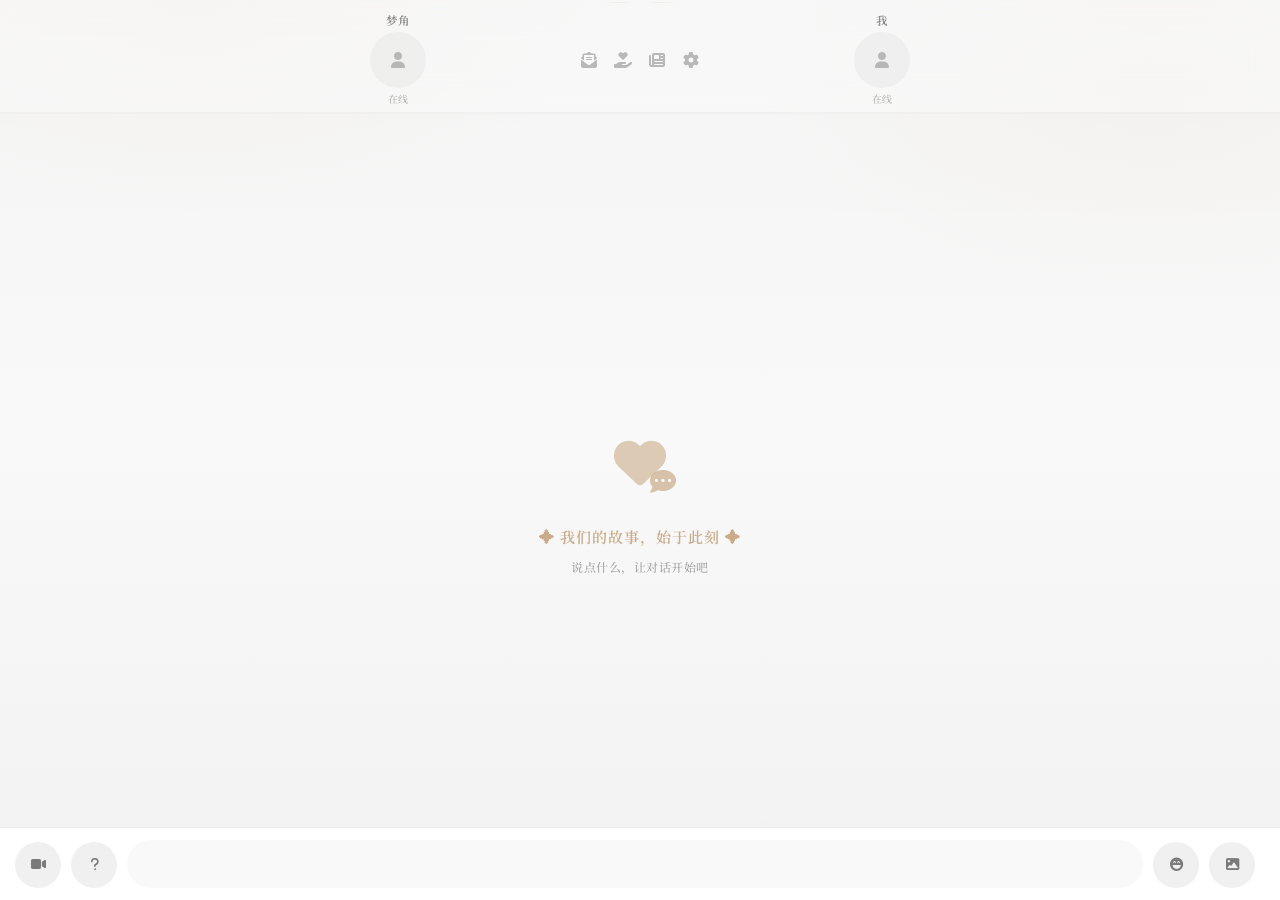
==== commit a9784694: "Update config.html" ====
--- a/config.html
+++ b/config.html
@@ -2040,7 +2040,7 @@
     <!-- Draw Together Modal -->
     <div
       class="modal"
-      id="draw-together-modal"
+      id="canvas-modal"
       style="display:none; z-index:2200;"
     >
       <div
@@ -2426,7 +2426,7 @@
     
     <!-- Mobile layout -->
     <style>
-      #draw-together-modal #draw-toolbar .draw-tool {
+      #canvas-modal #draw-toolbar .draw-tool {
         min-height: 42px;
         display: flex;
         align-items: center;
@@ -2435,42 +2435,42 @@
         padding: 5px;
       }
     
-      #draw-together-modal #draw-toolbar .draw-tool span {
+      #canvas-modal #draw-toolbar .draw-tool span {
         font-size: 12px;
       }
     
       @media (max-width: 600px) {
     
-        #draw-together-modal .modal-content {
+        #canvas-modal .modal-content {
           width: calc(100% - 10px) !important;
           max-height: calc(100vh - 10px) !important;
         }
     
-        #draw-together-modal .modal-content > div {
+        #canvas-modal .modal-content > div {
           max-height: calc(100vh - 10px);
           border-radius: 10px !important;
         }
     
-        #draw-together-modal #draw-toolbar {
+        #canvas-modal #draw-toolbar {
           padding: 8px;
         }
     
-        #draw-together-modal #draw-toolbar .draw-tool {
+        #canvas-modal #draw-toolbar .draw-tool {
           min-height: 44px;
           flex-direction:column;
           gap:2px;
         }
     
-        #draw-together-modal #draw-toolbar .draw-tool span {
+        #canvas-modal #draw-toolbar .draw-tool span {
           font-size:10px;
         }
     
-        #draw-together-modal #draw-send {
+        #canvas-modal #draw-send {
           padding:7px 9px;
           font-size:12px;
         }
     
-        #draw-together-modal #draw-close {
+        #canvas-modal #draw-close {
           padding:7px 9px;
           font-size:12px;
         }
@@ -2478,15 +2478,15 @@
     
       @media (max-width: 400px) {
     
-        #draw-together-modal #draw-toolbar .draw-tool {
+        #canvas-modal #draw-toolbar .draw-tool {
           min-height:40px;
         }
     
-        #draw-together-modal #draw-toolbar .draw-tool span {
+        #canvas-modal #draw-toolbar .draw-tool span {
           display:none;
         }
     
-        #draw-together-modal #draw-toolbar .draw-tool {
+        #canvas-modal #draw-toolbar .draw-tool {
           font-size:18px;
         }
     
